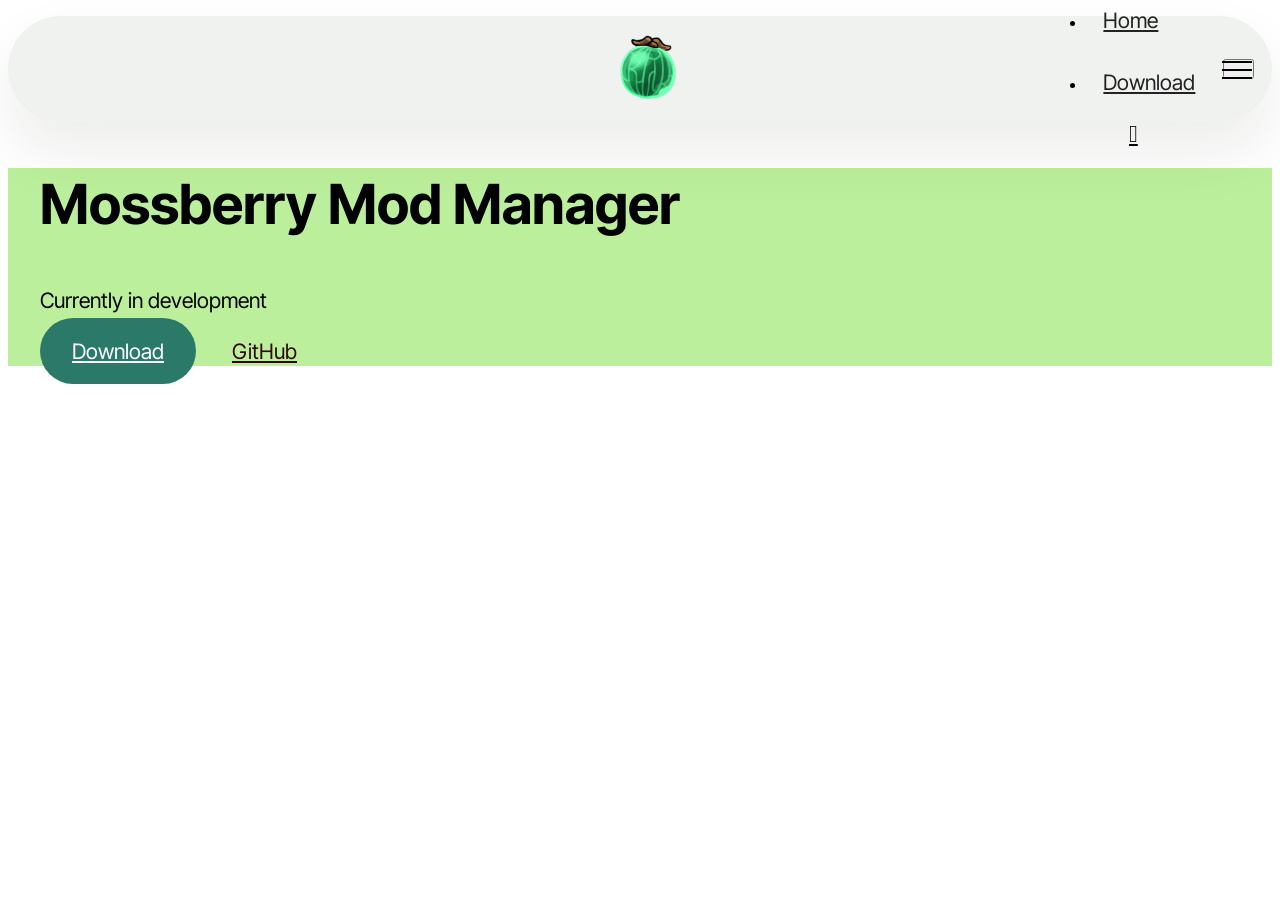
==== index.html @ d0e970c3 "Update index.html" ====
<!DOCTYPE html>
<html  >
<head>
  <meta charset="UTF-8">
  <meta http-equiv="X-UA-Compatible" content="IE=edge">
  <meta name="generator" content="Mossberry">
  <meta name="twitter:card" content="summary_large_image"/>
  <meta name="twitter:image:src" content="assets/images/index-meta.png">
  <meta property="og:image" content="assets/images/index-meta.png">
  <meta name="twitter:title" content="Mossberry Mod Manager">
  <meta name="viewport" content="width=device-width, initial-scale=1, minimum-scale=1">
  <link rel="shortcut icon" href="assets/images/mossberry-102x113.png" type="image/x-icon">
  <meta name="description" content="">
  
  
  <title>Mossberry Mod Manager</title>
  <link rel="stylesheet" href="assets/web/assets/icons/icons2.css">
  <link rel="stylesheet" href="assets/bootstrap/css/bootstrap.min.css">
  <link rel="stylesheet" href="assets/animatecss/animate.css">
  <link rel="stylesheet" href="assets/dropdown/css/style.css">
  <link rel="stylesheet" href="assets/theme/css/style.css">
  <link rel="preload" href="https://fonts.googleapis.com/css?family=Inter+Tight:100,200,300,400,500,600,700,800,900,100i,200i,300i,400i,500i,600i,700i,800i,900i&display=swap" as="style" onload="this.onload=null;this.rel='stylesheet'">
  <noscript><link rel="stylesheet" href="https://fonts.googleapis.com/css?family=Inter+Tight:100,200,300,400,500,600,700,800,900,100i,200i,300i,400i,500i,600i,700i,800i,900i&display=swap"></noscript>
  <link rel="preload" as="style" href="assets/mobirise/css/mbr-additional.css?v=nnzFgk"><link rel="stylesheet" href="assets/mobirise/css/mbr-additional.css?v=nnzFgk" type="text/css">

  
  
  
</head>
<body>
  
  <section data-bs-version="5.1" class="menu menu3 cid-vdRqNkqYDa" once="menu" id="menu03-1n">
	

	<nav class="navbar navbar-dropdown navbar-fixed-top navbar-expand-lg">
		<div class="container">
			<div class="navbar-brand">
				<span class="navbar-logo">
					
						<img src="assets/images/mossberry-102x113.png" alt="" style="height: 4.1rem;">
					
				</span>
				
			</div>
			<button class="navbar-toggler" type="button" data-toggle="collapse" data-bs-toggle="collapse" data-target="#navbarSupportedContent" data-bs-target="#navbarSupportedContent" aria-controls="navbarNavAltMarkup" aria-expanded="false" aria-label="Toggle navigation">
				<div class="hamburger">
					<span></span>
					<span></span>
					<span></span>
					<span></span>
				</div>
			</button>
			<div class="collapse navbar-collapse" id="navbarSupportedContent">
				<ul class="navbar-nav nav-dropdown nav-right" data-app-modern-menu="true"><li class="nav-item">
						<a class="nav-link link text-black text-primary display-4" href="index.html">Home</a>
					</li>
					<li class="nav-item">
						<a class="nav-link link text-black show text-primary display-4" href="download" aria-expanded="false">Download</a>
					</li></ul>
				<div class="icons-menu">
					<a class="iconfont-wrapper" href="https://github.com/umucron/" target="_blank">
						<span class="p-2 mbr-iconfont mobi-mbri-github mobi-mbri"></span>
					</a>
					
					
					
				</div>
				
			</div>
		</div>
	</nav>
</section>

<section data-bs-version="5.1" class="header5 cid-tJS6uM4N87 mbr-fullscreen" id="header05-1">
	

	
	
	
	<div class="align-center container-fluid">
		<div class="row justify-content-center">
			<div class="col-md-12 col-lg-9">
				<h1 class="mbr-section-title mbr-fonts-style mb-4 display-2"><strong>Mossberry Mod Manager</strong></h1>
				<p class="mbr-text mbr-fonts-style mb-4 display-7">Currently in development</p>
				<div class="mbr-section-btn mt-3"><a class="btn btn-primary display-7" href="download">Download</a>  <a class="btn btn-info-outline display-7" href="https://github.com/umucron/Mossberry">GitHub</a></div>
			</div>
		</div>
		<div class="row mt-5 justify-content-center">
			
		</div>
	</div>
  
  <input name="animation" type="hidden">
  </body>
</html>
---- assets/web/assets/icons/icons2.css ----
@font-face {
  font-family: 'Icons2';
  font-display: swap;
  src:  url('icons2.eot?f2bix4');
  src:  url('icons2.eot?f2bix4#iefix') format('embedded-opentype'),
    url('icons2.woff2?f2bix4') format('woff2'),
    url('icons2.woff?f2bix4') format('woff'),
    url('icons2.ttf?f2bix4') format('truetype'),
    url('icons2.svg?f2bix4#icons2') format('svg');
  font-weight: normal;
  font-style: normal;
}

[class^="mobi-"], [class*=" mobi-"] {
  /* use !important to prevent issues with browser extensions that change fonts */
  font-family: 'Icons2' !important;
  speak: none;
  font-style: normal;
  font-weight: normal;
  font-variant: normal;
  text-transform: none;
  line-height: 1;

  /* Better Font Rendering =========== */
  -webkit-font-smoothing: antialiased;
  -moz-osx-font-smoothing: grayscale;
}

.mobi-mbri-add-submenu:before {
  content: "\e900";
}
.mobi-mbri-alert:before {
  content: "\e901";
}
.mobi-mbri-align-center:before {
  content: "\e902";
}
.mobi-mbri-align-justify:before {
  content: "\e903";
}
.mobi-mbri-align-left:before {
  content: "\e904";
}
.mobi-mbri-align-right:before {
  content: "\e905";
}
.mobi-mbri-android:before {
  content: "\e906";
}
.mobi-mbri-apple:before {
  content: "\e907";
}
.mobi-mbri-arrow-down:before {
  content: "\e908";
}
.mobi-mbri-arrow-next:before {
  content: "\e909";
}
.mobi-mbri-arrow-prev:before {
  content: "\e90a";
}
.mobi-mbri-arrow-up:before {
  content: "\e90b";
}
.mobi-mbri-bold:before {
  content: "\e90c";
}
.mobi-mbri-bookmark:before {
  content: "\e90d";
}
.mobi-mbri-bootstrap:before {
  content: "\e90e";
}
.mobi-mbri-briefcase:before {
  content: "\e90f";
}
.mobi-mbri-browse:before {
  content: "\e910";
}
.mobi-mbri-bulleted-list:before {
  content: "\e911";
}
.mobi-mbri-calendar:before {
  content: "\e912";
}
.mobi-mbri-camera:before {
  content: "\e913";
}
.mobi-mbri-cart-add:before {
  content: "\e914";
}
.mobi-mbri-cart-full:before {
  content: "\e915";
}
.mobi-mbri-cash:before {
  content: "\e916";
}
.mobi-mbri-change-style:before {
  content: "\e917";
}
.mobi-mbri-chat:before {
  content: "\e918";
}
.mobi-mbri-clock:before {
  content: "\e919";
}
.mobi-mbri-close:before {
  content: "\e91a";
}
.mobi-mbri-cloud:before {
  content: "\e91b";
}
.mobi-mbri-code:before {
  content: "\e91c";
}
.mobi-mbri-contact-form:before {
  content: "\e91d";
}
.mobi-mbri-credit-card:before {
  content: "\e91e";
}
.mobi-mbri-cursor-click:before {
  content: "\e91f";
}
.mobi-mbri-cust-feedback:before {
  content: "\e920";
}
.mobi-mbri-database:before {
  content: "\e921";
}
.mobi-mbri-delivery:before {
  content: "\e922";
}
.mobi-mbri-desktop:before {
  content: "\e923";
}
.mobi-mbri-devices:before {
  content: "\e924";
}
.mobi-mbri-down:before {
  content: "\e925";
}
.mobi-mbri-download-2:before {
  content: "\e926";
}
.mobi-mbri-download:before {
  content: "\e927";
}
.mobi-mbri-drag-n-drop-2:before {
  content: "\e928";
}
.mobi-mbri-drag-n-drop:before {
  content: "\e929";
}
.mobi-mbri-edit-2:before {
  content: "\e92a";
}
.mobi-mbri-edit:before {
  content: "\e92b";
}
.mobi-mbri-error:before {
  content: "\e92c";
}
.mobi-mbri-extension:before {
  content: "\e92d";
}
.mobi-mbri-features:before {
  content: "\e92e";
}
.mobi-mbri-file:before {
  content: "\e92f";
}
.mobi-mbri-flag:before {
  content: "\e930";
}
.mobi-mbri-folder:before {
  content: "\e931";
}
.mobi-mbri-gift:before {
  content: "\e932";
}
.mobi-mbri-github:before {
  content: "\e933";
}
.mobi-mbri-globe-2:before {
  content: "\e934";
}
.mobi-mbri-globe:before {
  content: "\e935";
}
.mobi-mbri-growing-chart:before {
  content: "\e936";
}
.mobi-mbri-hearth:before {
  content: "\e937";
}
.mobi-mbri-help:before {
  content: "\e938";
}
.mobi-mbri-home:before {
  content: "\e939";
}
.mobi-mbri-hot-cup:before {
  content: "\e93a";
}
.mobi-mbri-idea:before {
  content: "\e93b";
}
.mobi-mbri-image-gallery:before {
  content: "\e93c";
}
.mobi-mbri-image-slider:before {
  content: "\e93d";
}
.mobi-mbri-info:before {
  content: "\e93e";
}
.mobi-mbri-italic:before {
  content: "\e93f";
}
.mobi-mbri-key:before {
  content: "\e940";
}
.mobi-mbri-laptop:before {
  content: "\e941";
}
.mobi-mbri-layers:before {
  content: "\e942";
}
.mobi-mbri-left-right:before {
  content: "\e943";
}
.mobi-mbri-left:before {
  content: "\e944";
}
.mobi-mbri-letter:before {
  content: "\e945";
}
.mobi-mbri-like:before {
  content: "\e946";
}
.mobi-mbri-link:before {
  content: "\e947";
}
.mobi-mbri-lock:before {
  content: "\e948";
}
.mobi-mbri-login:before {
  content: "\e949";
}
.mobi-mbri-logout:before {
  content: "\e94a";
}
.mobi-mbri-magic-stick:before {
  content: "\e94b";
}
.mobi-mbri-map-pin:before {
  content: "\e94c";
}
.mobi-mbri-menu:before {
  content: "\e94d";
}
.mobi-mbri-mobile-2:before {
  content: "\e94e";
}
.mobi-mbri-mobile-horizontal:before {
  content: "\e94f";
}
.mobi-mbri-mobile:before {
  content: "\e950";
}
.mobi-mbri-mobirise:before {
  content: "\e951";
}
.mobi-mbri-more-horizontal:before {
  content: "\e952";
}
.mobi-mbri-more-vertical:before {
  content: "\e953";
}
.mobi-mbri-music:before {
  content: "\e954";
}
.mobi-mbri-new-file:before {
  content: "\e955";
}
.mobi-mbri-numbered-list:before {
  content: "\e956";
}
.mobi-mbri-opened-folder:before {
  content: "\e957";
}
.mobi-mbri-pages:before {
  content: "\e958";
}
.mobi-mbri-paper-plane:before {
  content: "\e959";
}
.mobi-mbri-paperclip:before {
  content: "\e95a";
}
.mobi-mbri-phone:before {
  content: "\e95b";
}
.mobi-mbri-photo:before {
  content: "\e95c";
}
.mobi-mbri-photos:before {
  content: "\e95d";
}
.mobi-mbri-pin:before {
  content: "\e95e";
}
.mobi-mbri-play:before {
  content: "\e95f";
}
.mobi-mbri-plus:before {
  content: "\e960";
}
.mobi-mbri-preview:before {
  content: "\e961";
}
.mobi-mbri-print:before {
  content: "\e962";
}
.mobi-mbri-protect:before {
  content: "\e963";
}
.mobi-mbri-question:before {
  content: "\e964";
}
.mobi-mbri-quote-left:before {
  content: "\e965";
}
.mobi-mbri-quote-right:before {
  content: "\e966";
}
.mobi-mbri-redo:before {
  content: "\e967";
}
.mobi-mbri-refresh:before {
  content: "\e968";
}
.mobi-mbri-responsive-2:before {
  content: "\e969";
}
.mobi-mbri-responsive:before {
  content: "\e96a";
}
.mobi-mbri-right:before {
  content: "\e96b";
}
.mobi-mbri-rocket:before {
  content: "\e96c";
}
.mobi-mbri-sad-face:before {
  content: "\e96d";
}
.mobi-mbri-sale:before {
  content: "\e96e";
}
.mobi-mbri-save:before {
  content: "\e96f";
}
.mobi-mbri-search:before {
  content: "\e970";
}
.mobi-mbri-setting-2:before {
  content: "\e971";
}
.mobi-mbri-setting-3:before {
  content: "\e972";
}
.mobi-mbri-setting:before {
  content: "\e973";
}
.mobi-mbri-share:before {
  content: "\e974";
}
.mobi-mbri-shopping-bag:before {
  content: "\e975";
}
.mobi-mbri-shopping-basket:before {
  content: "\e976";
}
.mobi-mbri-shopping-cart:before {
  content: "\e977";
}
.mobi-mbri-sites:before {
  content: "\e978";
}
.mobi-mbri-smile-face:before {
  content: "\e979";
}
.mobi-mbri-speed:before {
  content: "\e97a";
}
.mobi-mbri-star:before {
  content: "\e97b";
}
.mobi-mbri-success:before {
  content: "\e97c";
}
.mobi-mbri-sun:before {
  content: "\e97d";
}
.mobi-mbri-sun2:before {
  content: "\e97e";
}
.mobi-mbri-tablet-vertical:before {
  content: "\e97f";
}
.mobi-mbri-tablet:before {
  content: "\e980";
}
.mobi-mbri-target:before {
  content: "\e981";
}
.mobi-mbri-timer:before {
  content: "\e982";
}
.mobi-mbri-to-ftp:before {
  content: "\e983";
}
.mobi-mbri-to-local-drive:before {
  content: "\e984";
}
.mobi-mbri-touch-swipe:before {
  content: "\e985";
}
.mobi-mbri-touch:before {
  content: "\e986";
}
.mobi-mbri-trash:before {
  content: "\e987";
}
.mobi-mbri-underline:before {
  content: "\e988";
}
.mobi-mbri-undo:before {
  content: "\e989";
}
.mobi-mbri-unlink:before {
  content: "\e98a";
}
.mobi-mbri-unlock:before {
  content: "\e98b";
}
.mobi-mbri-up-down:before {
  content: "\e98c";
}
.mobi-mbri-up:before {
  content: "\e98d";
}
.mobi-mbri-update:before {
  content: "\e98e";
}
.mobi-mbri-upload-2:before {
  content: "\e98f";
}
.mobi-mbri-upload:before {
  content: "\e990";
}
.mobi-mbri-user-2:before {
  content: "\e991";
}
.mobi-mbri-user:before {
  content: "\e992";
}
.mobi-mbri-users:before {
  content: "\e993";
}
.mobi-mbri-video-play:before {
  content: "\e994";
}
.mobi-mbri-video:before {
  content: "\e995";
}
.mobi-mbri-watch:before {
  content: "\e996";
}
.mobi-mbri-website-theme-2:before {
  content: "\e997";
}
.mobi-mbri-website-theme:before {
  content: "\e998";
}
.mobi-mbri-wifi:before {
  content: "\e999";
}
.mobi-mbri-windows:before {
  content: "\e99a";
}
.mobi-mbri-zoom-in:before {
  content: "\e99b";
}
.mobi-mbri-zoom-out:before {
  content: "\e99c";
}
---- assets/mobirise/css/mbr-additional.css ----
.btn {
  border-width: 2px;
}
img,
.card-wrap,
.card-wrapper,
.video-wrapper,
.mbr-figure iframe,
.google-map iframe,
.slide-content,
.plan,
.card,
.item-wrapper,
.item-wrapper .mbr-overlay {
  border-radius: 2rem !important;
}
.video-wrapper {
  overflow: hidden;
}
body {
  font-family: Inter Tight;
}
.display-1 {
  font-family: 'Inter Tight', sans-serif;
  font-size: 5rem;
  line-height: 1;
}
.display-1 > .mbr-iconfont {
  font-size: 6.25rem;
}
.display-2 {
  font-family: 'Inter Tight', sans-serif;
  font-size: 4rem;
  line-height: 1;
}
.display-2 > .mbr-iconfont {
  font-size: 5rem;
}
.display-4 {
  font-family: 'Inter Tight', sans-serif;
  font-size: 1.4rem;
  line-height: 1.5;
}
.display-4 > .mbr-iconfont {
  font-size: 1.75rem;
}
.display-5 {
  font-family: 'Inter Tight', sans-serif;
  font-size: 2rem;
  line-height: 1.5;
}
.display-5 > .mbr-iconfont {
  font-size: 2.5rem;
}
.display-7 {
  font-family: 'Inter Tight', sans-serif;
  font-size: 1.4rem;
  line-height: 1.3;
}
.display-7 > .mbr-iconfont {
  font-size: 1.75rem;
}
/* ---- Fluid typography for mobile devices ---- */
/* 1.4 - font scale ratio ( bootstrap == 1.42857 ) */
/* 100vw - current viewport width */
/* (48 - 20)  48 == 48rem == 768px, 20 == 20rem == 320px(minimal supported viewport) */
/* 0.65 - min scale variable, may vary */
@media (max-width: 992px) {
  .display-1 {
    font-size: 4rem;
  }
}
@media (max-width: 768px) {
  .display-1 {
    font-size: 3.5rem;
    font-size: calc( 2.4rem + (5 - 2.4) * ((100vw - 20rem) / (48 - 20)));
    line-height: calc( 1.1 * (2.4rem + (5 - 2.4) * ((100vw - 20rem) / (48 - 20))));
  }
  .display-2 {
    font-size: 3.2rem;
    font-size: calc( 2.05rem + (4 - 2.05) * ((100vw - 20rem) / (48 - 20)));
    line-height: calc( 1.3 * (2.05rem + (4 - 2.05) * ((100vw - 20rem) / (48 - 20))));
  }
  .display-4 {
    font-size: 1.12rem;
    font-size: calc( 1.14rem + (1.4 - 1.14) * ((100vw - 20rem) / (48 - 20)));
    line-height: calc( 1.4 * (1.14rem + (1.4 - 1.14) * ((100vw - 20rem) / (48 - 20))));
  }
  .display-5 {
    font-size: 1.6rem;
    font-size: calc( 1.35rem + (2 - 1.35) * ((100vw - 20rem) / (48 - 20)));
    line-height: calc( 1.4 * (1.35rem + (2 - 1.35) * ((100vw - 20rem) / (48 - 20))));
  }
  .display-7 {
    font-size: 1.12rem;
    font-size: calc( 1.14rem + (1.4 - 1.14) * ((100vw - 20rem) / (48 - 20)));
    line-height: calc( 1.4 * (1.14rem + (1.4 - 1.14) * ((100vw - 20rem) / (48 - 20))));
  }
}
@media (min-width: 992px) and (max-width: 1400px) {
  .display-1 {
    font-size: 3.5rem;
    font-size: calc( 2.4rem + (5 - 2.4) * ((100vw - 62rem) / (87 - 62)));
    line-height: calc( 1.1 * (2.4rem + (5 - 2.4) * ((100vw - 62rem) / (87 - 62))));
  }
  .display-2 {
    font-size: 3.2rem;
    font-size: calc( 2.05rem + (4 - 2.05) * ((100vw - 62rem) / (87 - 62)));
    line-height: calc( 1.3 * (2.05rem + (4 - 2.05) * ((100vw - 62rem) / (87 - 62))));
  }
  .display-4 {
    font-size: 1.12rem;
    font-size: calc( 1.14rem + (1.4 - 1.14) * ((100vw - 62rem) / (87 - 62)));
    line-height: calc( 1.4 * (1.14rem + (1.4 - 1.14) * ((100vw - 62rem) / (87 - 62))));
  }
  .display-5 {
    font-size: 1.6rem;
    font-size: calc( 1.35rem + (2 - 1.35) * ((100vw - 62rem) / (87 - 62)));
    line-height: calc( 1.4 * (1.35rem + (2 - 1.35) * ((100vw - 62rem) / (87 - 62))));
  }
  .display-7 {
    font-size: 1.12rem;
    font-size: calc( 1.14rem + (1.4 - 1.14) * ((100vw - 62rem) / (87 - 62)));
    line-height: calc( 1.4 * (1.14rem + (1.4 - 1.14) * ((100vw - 62rem) / (87 - 62))));
  }
}
/* Buttons */
.btn {
  padding: 1.25rem 2rem;
  border-radius: 4px;
}
@media (max-width: 767px) {
  .btn {
    padding: 0.75rem 1.5rem;
  }
}
.btn-sm {
  padding: 0.6rem 1.2rem;
  border-radius: 4px;
}
.btn-md {
  padding: 0.6rem 1.2rem;
  border-radius: 4px;
}
.btn-lg {
  padding: 1.25rem 2rem;
  border-radius: 4px;
}
.bg-primary {
  background-color: #2b7a69 !important;
}
.bg-success {
  background-color: #3a341c !important;
}
.bg-info {
  background-color: #320707 !important;
}
.bg-warning {
  background-color: #a0e2e1 !important;
}
.bg-danger {
  background-color: #ffffff !important;
}
.btn-primary,
.btn-primary:active {
  background-color: #2b7a69 !important;
  border-color: #2b7a69 !important;
  color: #ffffff !important;
  box-shadow: none;
}
.btn-primary:hover,
.btn-primary:focus,
.btn-primary.focus,
.btn-primary.active {
  color: inherit;
  background-color: #38a089 !important;
  border-color: #38a089 !important;
  box-shadow: none;
}
.btn-primary.disabled,
.btn-primary:disabled {
  color: #ffffff !important;
  background-color: #38a089 !important;
  border-color: #38a089 !important;
}
.btn-secondary,
.btn-secondary:active {
  background-color: #ffd7ef !important;
  border-color: #ffd7ef !important;
  color: #d70081 !important;
  box-shadow: none;
}
.btn-secondary:hover,
.btn-secondary:focus,
.btn-secondary.focus,
.btn-secondary.active {
  color: inherit;
  background-color: #ffffff !important;
  border-color: #ffffff !important;
  box-shadow: none;
}
.btn-secondary.disabled,
.btn-secondary:disabled {
  color: #d70081 !important;
  background-color: #ffffff !important;
  border-color: #ffffff !important;
}
.btn-info,
.btn-info:active {
  background-color: #320707 !important;
  border-color: #320707 !important;
  color: #ffffff !important;
  box-shadow: none;
}
.btn-info:hover,
.btn-info:focus,
.btn-info.focus,
.btn-info.active {
  color: inherit;
  background-color: #5f0d0d !important;
  border-color: #5f0d0d !important;
  box-shadow: none;
}
.btn-info.disabled,
.btn-info:disabled {
  color: #ffffff !important;
  background-color: #5f0d0d !important;
  border-color: #5f0d0d !important;
}
.btn-success,
.btn-success:active {
  background-color: #3a341c !important;
  border-color: #3a341c !important;
  color: #ffffff !important;
  box-shadow: none;
}
.btn-success:hover,
.btn-success:focus,
.btn-success.focus,
.btn-success.active {
  color: inherit;
  background-color: #5c532d !important;
  border-color: #5c532d !important;
  box-shadow: none;
}
.btn-success.disabled,
.btn-success:disabled {
  color: #ffffff !important;
  background-color: #5c532d !important;
  border-color: #5c532d !important;
}
.btn-warning,
.btn-warning:active {
  background-color: #a0e2e1 !important;
  border-color: #a0e2e1 !important;
  color: #1f6463 !important;
  box-shadow: none;
}
.btn-warning:hover,
.btn-warning:focus,
.btn-warning.focus,
.btn-warning.active {
  color: inherit;
  background-color: #c7eeed !important;
  border-color: #c7eeed !important;
  box-shadow: none;
}
.btn-warning.disabled,
.btn-warning:disabled {
  color: #1f6463 !important;
  background-color: #c7eeed !important;
  border-color: #c7eeed !important;
}
.btn-danger,
.btn-danger:active {
  background-color: #ffffff !important;
  border-color: #ffffff !important;
  color: #808080 !important;
  box-shadow: none;
}
.btn-danger:hover,
.btn-danger:focus,
.btn-danger.focus,
.btn-danger.active {
  color: inherit;
  background-color: #ffffff !important;
  border-color: #ffffff !important;
  box-shadow: none;
}
.btn-danger.disabled,
.btn-danger:disabled {
  color: #808080 !important;
  background-color: #ffffff !important;
  border-color: #ffffff !important;
}
.btn-white,
.btn-white:active {
  background-color: #eff0ec !important;
  border-color: #eff0ec !important;
  color: #757b62 !important;
  box-shadow: none;
}
.btn-white:hover,
.btn-white:focus,
.btn-white.focus,
.btn-white.active {
  color: inherit;
  background-color: #ffffff !important;
  border-color: #ffffff !important;
  box-shadow: none;
}
.btn-white.disabled,
.btn-white:disabled {
  color: #757b62 !important;
  background-color: #ffffff !important;
  border-color: #ffffff !important;
}
.btn-black,
.btn-black:active {
  background-color: #232323 !important;
  border-color: #232323 !important;
  color: #ffffff !important;
  box-shadow: none;
}
.btn-black:hover,
.btn-black:focus,
.btn-black.focus,
.btn-black.active {
  color: inherit;
  background-color: #3d3d3d !important;
  border-color: #3d3d3d !important;
  box-shadow: none;
}
.btn-black.disabled,
.btn-black:disabled {
  color: #ffffff !important;
  background-color: #3d3d3d !important;
  border-color: #3d3d3d !important;
}
.btn-primary-outline,
.btn-primary-outline:active {
  background-color: transparent !important;
  border-color: #2b7a69;
  color: #2b7a69;
}
.btn-primary-outline:hover,
.btn-primary-outline:focus,
.btn-primary-outline.focus,
.btn-primary-outline.active {
  color: #143a32 !important;
  background-color: transparent !important;
  border-color: #143a32 !important;
  box-shadow: none !important;
}
.btn-primary-outline.disabled,
.btn-primary-outline:disabled {
  color: #ffffff !important;
  background-color: #2b7a69 !important;
  border-color: #2b7a69 !important;
}
.btn-secondary-outline,
.btn-secondary-outline:active {
  background-color: transparent !important;
  border-color: #ffd7ef;
  color: #ffd7ef;
}
.btn-secondary-outline:hover,
.btn-secondary-outline:focus,
.btn-secondary-outline.focus,
.btn-secondary-outline.active {
  color: #ff80cc !important;
  background-color: transparent !important;
  border-color: #ff80cc !important;
  box-shadow: none !important;
}
.btn-secondary-outline.disabled,
.btn-secondary-outline:disabled {
  color: #d70081 !important;
  background-color: #ffd7ef !important;
  border-color: #ffd7ef !important;
}
.btn-info-outline,
.btn-info-outline:active {
  background-color: transparent !important;
  border-color: #320707;
  color: #320707;
}
.btn-info-outline:hover,
.btn-info-outline:focus,
.btn-info-outline.focus,
.btn-info-outline.active {
  color: #000000 !important;
  background-color: transparent !important;
  border-color: #000000 !important;
  box-shadow: none !important;
}
.btn-info-outline.disabled,
.btn-info-outline:disabled {
  color: #ffffff !important;
  background-color: #320707 !important;
  border-color: #320707 !important;
}
.btn-success-outline,
.btn-success-outline:active {
  background-color: transparent !important;
  border-color: #3a341c;
  color: #3a341c;
}
.btn-success-outline:hover,
.btn-success-outline:focus,
.btn-success-outline.focus,
.btn-success-outline.active {
  color: #000000 !important;
  background-color: transparent !important;
  border-color: #000000 !important;
  box-shadow: none !important;
}
.btn-success-outline.disabled,
.btn-success-outline:disabled {
  color: #ffffff !important;
  background-color: #3a341c !important;
  border-color: #3a341c !important;
}
.btn-warning-outline,
.btn-warning-outline:active {
  background-color: transparent !important;
  border-color: #a0e2e1;
  color: #a0e2e1;
}
.btn-warning-outline:hover,
.btn-warning-outline:focus,
.btn-warning-outline.focus,
.btn-warning-outline.active {
  color: #5ececc !important;
  background-color: transparent !important;
  border-color: #5ececc !important;
  box-shadow: none !important;
}
.btn-warning-outline.disabled,
.btn-warning-outline:disabled {
  color: #1f6463 !important;
  background-color: #a0e2e1 !important;
  border-color: #a0e2e1 !important;
}
.btn-danger-outline,
.btn-danger-outline:active {
  background-color: transparent !important;
  border-color: #ffffff;
  color: #ffffff;
}
.btn-danger-outline:hover,
.btn-danger-outline:focus,
.btn-danger-outline.focus,
.btn-danger-outline.active {
  color: #d4d4d4 !important;
  background-color: transparent !important;
  border-color: #d4d4d4 !important;
  box-shadow: none !important;
}
.btn-danger-outline.disabled,
.btn-danger-outline:disabled {
  color: #808080 !important;
  background-color: #ffffff !important;
  border-color: #ffffff !important;
}
.btn-black-outline,
.btn-black-outline:active {
  background-color: transparent !important;
  border-color: #232323;
  color: #232323;
}
.btn-black-outline:hover,
.btn-black-outline:focus,
.btn-black-outline.focus,
.btn-black-outline.active {
  color: #000000 !important;
  background-color: transparent !important;
  border-color: #000000 !important;
  box-shadow: none !important;
}
.btn-black-outline.disabled,
.btn-black-outline:disabled {
  color: #ffffff !important;
  background-color: #232323 !important;
  border-color: #232323 !important;
}
.btn-white-outline,
.btn-white-outline:active {
  background-color: transparent !important;
  border-color: #fafafa;
  color: #fafafa;
}
.btn-white-outline:hover,
.btn-white-outline:focus,
.btn-white-outline.focus,
.btn-white-outline.active {
  color: #cfcfcf !important;
  background-color: transparent !important;
  border-color: #cfcfcf !important;
  box-shadow: none !important;
}
.btn-white-outline.disabled,
.btn-white-outline:disabled {
  color: #7a7a7a !important;
  background-color: #fafafa !important;
  border-color: #fafafa !important;
}
.text-primary {
  color: #2b7a69 !important;
}
.text-secondary {
  color: #ffd7ef !important;
}
.text-success {
  color: #3a341c !important;
}
.text-info {
  color: #320707 !important;
}
.text-warning {
  color: #a0e2e1 !important;
}
.text-danger {
  color: #ffffff !important;
}
.text-white {
  color: #fafafa !important;
}
.text-black {
  color: #232323 !important;
}
a.text-primary:hover,
a.text-primary:focus,
a.text-primary.active {
  color: #102f28 !important;
}
a.text-secondary:hover,
a.text-secondary:focus,
a.text-secondary.active {
  color: #ff71c6 !important;
}
a.text-success:hover,
a.text-success:focus,
a.text-success.active {
  color: #000000 !important;
}
a.text-info:hover,
a.text-info:focus,
a.text-info.active {
  color: #000000 !important;
}
a.text-warning:hover,
a.text-warning:focus,
a.text-warning.active {
  color: #52cac8 !important;
}
a.text-danger:hover,
a.text-danger:focus,
a.text-danger.active {
  color: #cccccc !important;
}
a.text-white:hover,
a.text-white:focus,
a.text-white.active {
  color: #c7c7c7 !important;
}
a.text-black:hover,
a.text-black:focus,
a.text-black.active {
  color: #000000 !important;
}
a[class*="text-"]:not(.nav-link):not(.dropdown-item):not([role]):not(.navbar-caption) {
  transition: 0.2s;
  position: relative;
  background-image: linear-gradient(currentColor 50%, currentColor 50%);
  background-size: 10000px 2px;
  background-repeat: no-repeat;
  background-position: 0 1.2em;
}
.nav-tabs .nav-link.active {
  color: #2b7a69;
}
.nav-tabs .nav-link:not(.active) {
  color: #232323;
}
.alert-success {
  background-color: #70c770;
}
.alert-info {
  background-color: #320707;
}
.alert-warning {
  background-color: #a0e2e1;
}
.alert-danger {
  background-color: #ffffff;
}
.mbr-section-btn .btn:not(.btn-form) {
  border-radius: 100px;
}
.mbr-gallery-filter li a {
  border-radius: 100px !important;
}
.mbr-gallery-filter li.active .btn {
  background-color: #2b7a69;
  border-color: #2b7a69;
  color: #ffffff;
}
.mbr-gallery-filter li.active .btn:focus {
  box-shadow: none;
}
.nav-tabs .nav-link {
  border-radius: 100px !important;
}
a,
a:hover {
  color: #2b7a69;
}
.mbr-plan-header.bg-primary .mbr-plan-subtitle,
.mbr-plan-header.bg-primary .mbr-plan-price-desc {
  color: #5ec6b0;
}
.mbr-plan-header.bg-success .mbr-plan-subtitle,
.mbr-plan-header.bg-success .mbr-plan-price-desc {
  color: #c0b27c;
}
.mbr-plan-header.bg-info .mbr-plan-subtitle,
.mbr-plan-header.bg-info .mbr-plan-price-desc {
  color: #f3abab;
}
.mbr-plan-header.bg-warning .mbr-plan-subtitle,
.mbr-plan-header.bg-warning .mbr-plan-price-desc {
  color: #ffffff;
}
.mbr-plan-header.bg-danger .mbr-plan-subtitle,
.mbr-plan-header.bg-danger .mbr-plan-price-desc {
  color: #ffffff;
}
/* Scroll to top button*/
.scrollToTop_wraper {
  display: none;
}
.form-control {
  font-family: 'Inter Tight', sans-serif;
  font-size: 1.4rem;
  line-height: 1.3;
  font-weight: 400;
  border-radius: 40px !important;
}
.form-control > .mbr-iconfont {
  font-size: 1.75rem;
}
.form-control:hover,
.form-control:focus {
  box-shadow: rgba(0, 0, 0, 0.07) 0px 1px 1px 0px, rgba(0, 0, 0, 0.07) 0px 1px 3px 0px, rgba(0, 0, 0, 0.03) 0px 0px 0px 1px;
  border-color: #2b7a69 !important;
}
.form-control:-webkit-input-placeholder {
  font-family: 'Inter Tight', sans-serif;
  font-size: 1.4rem;
  line-height: 1.3;
  font-weight: 400;
}
.form-control:-webkit-input-placeholder > .mbr-iconfont {
  font-size: 1.75rem;
}
blockquote {
  border-color: #2b7a69;
}
/* Forms */
.mbr-form .input-group-btn .btn {
  border-radius: 100px !important;
}
.mbr-form .input-group-btn .btn:hover {
  box-shadow: 0 10px 40px 0 rgba(0, 0, 0, 0.2);
}
.mbr-form .input-group-btn button[type="submit"] {
  border-radius: 100px !important;
  padding: 1rem 3rem;
}
.mbr-form .input-group-btn button[type="submit"]:hover {
  box-shadow: 0 10px 40px 0 rgba(0, 0, 0, 0.2);
}
.jq-selectbox li:hover,
.jq-selectbox li.selected {
  background-color: #2b7a69;
  color: #ffffff;
}
.jq-number__spin {
  transition: 0.25s ease;
}
.jq-number__spin:hover {
  border-color: #2b7a69;
}
.jq-selectbox .jq-selectbox__trigger-arrow,
.jq-number__spin.minus:after,
.jq-number__spin.plus:after {
  transition: 0.4s;
  border-top-color: #232323;
  border-bottom-color: #232323;
}
.jq-selectbox:hover .jq-selectbox__trigger-arrow,
.jq-number__spin.minus:hover:after,
.jq-number__spin.plus:hover:after {
  border-top-color: #2b7a69;
  border-bottom-color: #2b7a69;
}
.xdsoft_datetimepicker .xdsoft_calendar td.xdsoft_default,
.xdsoft_datetimepicker .xdsoft_calendar td.xdsoft_current,
.xdsoft_datetimepicker .xdsoft_timepicker .xdsoft_time_box > div > div.xdsoft_current {
  color: #ffffff !important;
  background-color: #2b7a69 !important;
  box-shadow: none !important;
}
.xdsoft_datetimepicker .xdsoft_calendar td:hover,
.xdsoft_datetimepicker .xdsoft_timepicker .xdsoft_time_box > div > div:hover {
  color: #000000 !important;
  background: #ffd7ef !important;
  box-shadow: none !important;
}
.lazy-bg {
  background-image: none !important;
}
.lazy-placeholder:not(section),
.lazy-none {
  display: block;
  position: relative;
  padding-bottom: 56.25%;
  width: 100%;
  height: auto;
}
iframe.lazy-placeholder,
.lazy-placeholder:after {
  content: '';
  position: absolute;
  width: 200px;
  height: 200px;
  background: transparent no-repeat center;
  background-size: contain;
  top: 50%;
  left: 50%;
  transform: translateX(-50%) translateY(-50%);
  background-image: url("data:image/svg+xml;charset=UTF-8,%3csvg width='32' height='32' viewBox='0 0 64 64' xmlns='http://www.w3.org/2000/svg' stroke='%232b7a69' %3e%3cg fill='none' fill-rule='evenodd'%3e%3cg transform='translate(16 16)' stroke-width='2'%3e%3ccircle stroke-opacity='.5' cx='16' cy='16' r='16'/%3e%3cpath d='M32 16c0-9.94-8.06-16-16-16'%3e%3canimateTransform attributeName='transform' type='rotate' from='0 16 16' to='360 16 16' dur='1s' repeatCount='indefinite'/%3e%3c/path%3e%3c/g%3e%3c/g%3e%3c/svg%3e");
}
section.lazy-placeholder:after {
  opacity: 0.5;
}
body {
  overflow-x: hidden;
}
a {
  transition: color 0.6s;
}
@media (max-width: 1400px) {
  .container {
    max-width: 100%;
  }
}
@media (max-width: 1400px) and (min-width: 768px) {
  .container {
    padding-left: 32px;
    padding-right: 32px;
  }
}
@media (max-width: 1400px) and (min-width: 768px) {
  .container-fluid {
    padding-left: 32px;
    padding-right: 32px;
  }
}
@media (max-width: 767px) {
  .container-fluid {
    padding-left: 16px;
    padding-right: 16px;
  }
}
*:focus-visible {
  outline: red solid 2px !important;
  outline-offset: 2px !important;
  transition: outline 0.2s ease-in-out;
}
.cid-vdRqNkqYDa {
  z-index: 1000;
  width: 100%;
}
.cid-vdRqNkqYDa .dropdown-item:before {
  font-family: Moririse2 !important;
  content: "\e966";
  display: inline-block;
  width: 0;
  position: absolute;
  left: 1rem;
  top: 0.5rem;
  margin-right: 0.5rem;
  line-height: 1;
  font-size: inherit;
  vertical-align: middle;
  text-align: center;
  overflow: hidden;
  transform: scale(0, 1);
  transition: all 0.25s ease-in-out;
}
@media (max-width: 767px) {
  .cid-vdRqNkqYDa .navbar-toggler {
    transform: scale(0.8);
  }
}
.cid-vdRqNkqYDa .navbar-nav {
  margin: auto;
  margin-left: 0;
}
@media (min-width: 992px) {
  .cid-vdRqNkqYDa .navbar-nav {
    max-width: 45%;
  }
}
.cid-vdRqNkqYDa .navbar-nav .nav-item {
  padding: 0 !important;
  transition: .3s all !important;
}
.cid-vdRqNkqYDa .navbar-nav .nav-item .nav-link {
  padding: 16px !important;
  margin: 0 !important;
  border-radius: 1rem !important;
  transition: .3s all !important;
}
.cid-vdRqNkqYDa .navbar-nav .nav-item .nav-link:hover {
  background-color: rgba(27, 31, 10, 0.06);
}
.cid-vdRqNkqYDa .navbar-nav .open .nav-link::after {
  transform: rotate(180deg);
}
@media (min-width: 992px) {
  .cid-vdRqNkqYDa .navbar-nav .open .nav-link::before {
    content: "";
    width: 100%;
    height: 20px;
    top: 100%;
    background: transparent;
    position: absolute;
  }
}
.cid-vdRqNkqYDa .navbar-nav .dropdown-item {
  padding: 12px !important;
  border-radius: 0.5rem !important;
  margin: 0 8px !important;
  transition: .3s all !important;
}
.cid-vdRqNkqYDa .navbar-nav .dropdown-item:hover {
  background-color: rgba(27, 31, 10, 0.06);
}
@media (min-width: 992px) {
  .cid-vdRqNkqYDa .navbar-nav {
    padding-left: 1.5rem;
  }
}
.cid-vdRqNkqYDa .navbar-logo {
  padding-left: 1rem;
  margin: 0 !important;
}
@media (min-width: 992px) {
  .cid-vdRqNkqYDa .navbar-logo {
    position: absolute;
    left: 50%;
    top: 50%;
    transform: translate(-50%, -50%);
  }
}
@media (max-width: 767px) {
  .cid-vdRqNkqYDa .navbar-logo {
    padding-left: 1rem;
  }
}
.cid-vdRqNkqYDa .navbar-brand {
  flex-shrink: 0;
  align-items: center;
  margin-right: 0;
  padding: 10px 0;
  transition: all 0.3s;
  word-break: break-word;
  z-index: 1;
}
.cid-vdRqNkqYDa .navbar-brand img {
  max-width: 100%;
  max-height: 100%;
  border-radius: 0px !important;
}
.cid-vdRqNkqYDa .navbar-brand .navbar-caption {
  line-height: inherit !important;
}
.cid-vdRqNkqYDa .navbar-brand .navbar-logo a {
  outline: none;
}
.cid-vdRqNkqYDa .nav-link {
  width: fit-content;
  position: relative;
}
.cid-vdRqNkqYDa .navbar-caption {
  padding-left: 2rem;
  padding-right: .5rem;
}
@media (max-width: 767px) {
  .cid-vdRqNkqYDa .navbar-caption {
    padding-left: 1rem;
  }
}
@media (max-width: 767px) {
  .cid-vdRqNkqYDa .nav-dropdown {
    padding-bottom: 0.5rem;
  }
}
.cid-vdRqNkqYDa .nav-dropdown .link.dropdown-toggle::after {
  margin-left: 0.5rem;
  margin-top: 0.2rem;
  transition: .3s all;
}
.cid-vdRqNkqYDa .container {
  display: flex;
  height: 90px;
  position: relative;
  padding: 0.5rem 0.6rem;
  flex-wrap: nowrap;
  background: rgba(237, 239, 235, 0.8) !important;
  left: 0;
  right: 0;
  -webkit-box-pack: justify;
  -ms-flex-pack: justify;
  justify-content: flex-end;
  -webkit-box-align: center;
  -webkit-align-items: center;
  -ms-flex-align: center;
  align-items: center;
  border-radius: 100vw;
  margin-top: 1rem;
  background-color: #edefeb;
  box-shadow: 0 30px 60px 0 rgba(27, 31, 10, 0.08);
}
@media (max-width: 992px) {
  .cid-vdRqNkqYDa .container {
    padding-right: 2rem;
  }
}
@media (max-width: 767px) {
  .cid-vdRqNkqYDa .container {
    width: 95%;
    height: 56px !important;
    padding-right: 1rem;
    margin-top: 0rem;
  }
}
.cid-vdRqNkqYDa .iconfont-wrapper {
  color: #000000 !important;
  font-size: 1.5rem;
  padding-right: 0.5rem;
}
.cid-vdRqNkqYDa .dropdown-menu {
  flex-wrap: wrap;
  flex-direction: column;
  max-width: 100%;
  padding: 12px 4px !important;
  border-radius: 1.5rem;
  transition: .3s all !important;
  min-width: auto;
  background: #edefeb;
  background: rgba(237, 239, 235, 0.8) !important;
}
.cid-vdRqNkqYDa .nav-item:focus,
.cid-vdRqNkqYDa .nav-link:focus {
  outline: none;
}
.cid-vdRqNkqYDa .dropdown .dropdown-menu .dropdown-item {
  width: auto;
  transition: all 0.25s ease-in-out;
}
.cid-vdRqNkqYDa .dropdown .dropdown-menu .dropdown-item::after {
  right: 0.5rem;
}
.cid-vdRqNkqYDa .dropdown .dropdown-menu .dropdown-item .mbr-iconfont {
  margin-right: 0.5rem;
  vertical-align: sub;
}
.cid-vdRqNkqYDa .dropdown .dropdown-menu .dropdown-item .mbr-iconfont:before {
  display: inline-block;
  transform: scale(1, 1);
  transition: all 0.25s ease-in-out;
}
.cid-vdRqNkqYDa .collapsed .dropdown-menu .dropdown-item:before {
  display: none;
}
.cid-vdRqNkqYDa .collapsed .dropdown .dropdown-menu .dropdown-item {
  padding: 0.235em 1.5em 0.235em 1.5em !important;
  transition: none;
  margin: 0 !important;
}
.cid-vdRqNkqYDa .navbar {
  min-height: 90px;
  transition: all 0.3s;
  border-bottom: 1px solid transparent;
  background: transparent !important;
  padding: 0 !important;
  border: none !important;
  box-shadow: none !important;
  border-radius: 0 !important;
}
.cid-vdRqNkqYDa .navbar.opened {
  transition: all 0.3s;
}
.cid-vdRqNkqYDa .navbar .dropdown-item {
  padding: 0.5rem 1.8rem;
}
.cid-vdRqNkqYDa .navbar .navbar-logo img {
  width: auto;
}
.cid-vdRqNkqYDa .navbar .navbar-collapse {
  justify-content: flex-end;
}
.cid-vdRqNkqYDa .navbar.collapsed {
  justify-content: center;
}
.cid-vdRqNkqYDa .navbar.collapsed .nav-item .nav-link::before {
  display: none;
}
.cid-vdRqNkqYDa .navbar.collapsed.opened .dropdown-menu {
  top: 0;
}
@media (min-width: 992px) {
  .cid-vdRqNkqYDa .navbar.collapsed.opened:not(.navbar-short) .navbar-collapse {
    max-height: calc(98.5vh - 4.1rem);
  }
}
.cid-vdRqNkqYDa .navbar.collapsed .dropdown-menu .dropdown-submenu {
  left: 0 !important;
}
.cid-vdRqNkqYDa .navbar.collapsed .dropdown-menu .dropdown-item:after {
  right: auto;
}
.cid-vdRqNkqYDa .navbar.collapsed .dropdown-menu .dropdown-toggle[data-toggle="dropdown-submenu"]:after {
  margin-left: 0.5rem;
  margin-top: 0.2rem;
  border-top: 0.35em solid;
  border-right: 0.35em solid transparent;
  border-left: 0.35em solid transparent;
  border-bottom: 0;
  top: 41%;
}
.cid-vdRqNkqYDa .navbar.collapsed ul.navbar-nav li {
  margin: auto;
}
.cid-vdRqNkqYDa .navbar.collapsed .dropdown-menu .dropdown-item {
  padding: 0.25rem 1.5rem;
  text-align: center;
}
.cid-vdRqNkqYDa .navbar.collapsed .icons-menu {
  padding-left: 0;
  padding-right: 0;
  padding-top: 0.5rem;
  padding-bottom: 0.5rem;
}
@media (max-width: 767px) {
  .cid-vdRqNkqYDa .navbar {
    min-height: 72px;
  }
  .cid-vdRqNkqYDa .navbar .navbar-logo img {
    height: 2rem !important;
  }
}
@media (max-width: 991px) {
  .cid-vdRqNkqYDa .navbar .nav-item .nav-link::before {
    display: none;
  }
  .cid-vdRqNkqYDa .navbar.opened .dropdown-menu {
    top: 0;
  }
  .cid-vdRqNkqYDa .navbar .dropdown-menu .dropdown-submenu {
    left: 0 !important;
  }
  .cid-vdRqNkqYDa .navbar .dropdown-menu .dropdown-item:after {
    right: auto;
  }
  .cid-vdRqNkqYDa .navbar .dropdown-menu .dropdown-toggle[data-toggle="dropdown-submenu"]:after {
    margin-left: 0.5rem;
    margin-top: 0.2rem;
    border-top: 0.35em solid;
    border-right: 0.35em solid transparent;
    border-left: 0.35em solid transparent;
    border-bottom: 0;
    top: 40%;
  }
  .cid-vdRqNkqYDa .navbar .dropdown-menu .dropdown-item {
    padding: 0.25rem 1.5rem !important;
    text-align: center;
  }
  .cid-vdRqNkqYDa .navbar .navbar-brand {
    flex-shrink: initial;
    flex-basis: auto;
    word-break: break-word;
    padding-right: 10px;
  }
  .cid-vdRqNkqYDa .navbar .navbar-toggler {
    flex-basis: auto;
  }
  .cid-vdRqNkqYDa .navbar .icons-menu {
    padding-left: 0;
    padding-top: 0.5rem;
    padding-bottom: 0.5rem;
  }
}
.cid-vdRqNkqYDa .navbar.navbar-short .navbar-logo img {
  height: 2rem;
}
.cid-vdRqNkqYDa .dropdown-item.active,
.cid-vdRqNkqYDa .dropdown-item:active {
  background-color: transparent;
}
.cid-vdRqNkqYDa .navbar-expand-lg .navbar-nav .nav-link {
  padding: 0;
}
.cid-vdRqNkqYDa .nav-dropdown .link.dropdown-toggle {
  margin-right: 1.667em;
}
.cid-vdRqNkqYDa .nav-dropdown .link.dropdown-toggle[aria-expanded="true"] {
  margin-right: 0;
  padding: 0.667em 1.667em;
}
.cid-vdRqNkqYDa .navbar.navbar-expand-lg .dropdown .dropdown-menu {
  background: #edefeb;
}
.cid-vdRqNkqYDa .navbar.navbar-expand-lg .dropdown .dropdown-menu .dropdown-submenu {
  margin: 0;
  left: 105%;
  transform: none;
  top: -12px;
}
.cid-vdRqNkqYDa .navbar .dropdown.open > .dropdown-menu {
  display: flex;
}
.cid-vdRqNkqYDa ul.navbar-nav {
  flex-wrap: wrap;
}
.cid-vdRqNkqYDa .navbar-buttons {
  text-align: center;
  min-width: 140px;
}
@media (max-width: 992px) {
  .cid-vdRqNkqYDa .navbar-buttons {
    text-align: left;
  }
}
.cid-vdRqNkqYDa button.navbar-toggler {
  outline: none;
  width: 31px;
  height: 20px;
  cursor: pointer;
  transition: all 0.2s;
  position: relative;
  align-self: center;
}
.cid-vdRqNkqYDa button.navbar-toggler .hamburger span {
  position: absolute;
  right: 0;
  width: 30px;
  height: 2px;
  border-right: 5px;
  background-color: #000000;
}
.cid-vdRqNkqYDa button.navbar-toggler .hamburger span:nth-child(1) {
  top: 0;
  transition: all 0.2s;
}
.cid-vdRqNkqYDa button.navbar-toggler .hamburger span:nth-child(2) {
  top: 8px;
  transition: all 0.15s;
}
.cid-vdRqNkqYDa button.navbar-toggler .hamburger span:nth-child(3) {
  top: 8px;
  transition: all 0.15s;
}
.cid-vdRqNkqYDa button.navbar-toggler .hamburger span:nth-child(4) {
  top: 16px;
  transition: all 0.2s;
}
.cid-vdRqNkqYDa nav.opened .hamburger span:nth-child(1) {
  top: 8px;
  width: 0;
  opacity: 0;
  right: 50%;
  transition: all 0.2s;
}
.cid-vdRqNkqYDa nav.opened .hamburger span:nth-child(2) {
  transform: rotate(45deg);
  transition: all 0.25s;
}
.cid-vdRqNkqYDa nav.opened .hamburger span:nth-child(3) {
  transform: rotate(-45deg);
  transition: all 0.25s;
}
.cid-vdRqNkqYDa nav.opened .hamburger span:nth-child(4) {
  top: 8px;
  width: 0;
  opacity: 0;
  right: 50%;
  transition: all 0.2s;
}
.cid-vdRqNkqYDa .navbar-dropdown {
  padding: 0 1rem;
}
.cid-vdRqNkqYDa a.nav-link {
  display: flex;
  align-items: center;
  justify-content: center;
}
.cid-vdRqNkqYDa .icons-menu {
  flex-wrap: nowrap;
  display: flex;
  justify-content: center;
  padding-left: 1rem;
  padding-right: 1rem;
  padding-top: 0.3rem;
  text-align: center;
}
@media (max-width: 992px) {
  .cid-vdRqNkqYDa .icons-menu {
    justify-content: flex-start;
    margin-bottom: .5rem;
  }
}
@media screen and (-ms-high-contrast: active), (-ms-high-contrast: none) {
  .cid-vdRqNkqYDa .navbar {
    height: 70px;
  }
  .cid-vdRqNkqYDa .navbar.opened {
    height: auto;
  }
  .cid-vdRqNkqYDa .nav-item .nav-link:hover::before {
    width: 175%;
    max-width: calc(100% + 2rem);
    left: -1rem;
  }
}
.cid-vdRqNkqYDa .navbar .dropdown > .dropdown-menu {
  display: none;
  width: max-content;
  max-width: 500px !important;
  transform: translateX(-50%);
  top: calc(100% + 20px);
  left: 50%;
}
.cid-vdRqNkqYDa .navbar .dropdown > .dropdown-menu .dropdown-item {
  line-height: 1 !important;
}
.cid-vdRqNkqYDa .navbar .dropdown > .dropdown-menu .dropdown .dropdown-item {
  align-items: center;
  display: flex;
  height: max-content !important;
  min-height: max-content !important;
}
.cid-vdRqNkqYDa .navbar .dropdown > .dropdown-menu .dropdown .dropdown-item::after {
  display: inline-block;
  position: static;
  margin-left: 0.5rem;
  margin-top: 0;
  margin-right: 0;
  margin-bottom: 0;
  transition: .3s all;
  transform: rotate(-90deg);
}
.cid-vdRqNkqYDa .navbar .dropdown > .dropdown-menu .dropdown.open .dropdown-item::after {
  transform: rotate(0deg);
}
.cid-vdRqNkqYDa .mbr-section-btn {
  margin: -0.6rem -0.6rem;
}
.cid-vdRqNkqYDa .navbar-toggler {
  margin-left: 12px;
  margin-right: 8px;
  order: 1000;
}
@media (max-width: 991px) {
  .cid-vdRqNkqYDa .navbar-brand {
    margin-right: auto;
  }
  .cid-vdRqNkqYDa .navbar-collapse {
    z-index: -1 !important;
    position: absolute;
    top: 110%;
    left: 0;
    width: 100%;
    padding: 1rem;
    border-radius: 1.5rem;
    background: #edefeb;
    opacity: 1;
    border-color: rgba(237, 239, 235, 0.8) !important;
    background: rgba(237, 239, 235, 0.8) !important;
    backdrop-filter: blur(8px);
  }
  .cid-vdRqNkqYDa .navbar-nav .nav-item .nav-link::after {
    margin-left: 10px;
  }
  .cid-vdRqNkqYDa .navbar-nav .dropdown-item:hover {
    background-color: rgba(27, 31, 10, 0.06);
  }
  .cid-vdRqNkqYDa .navbar .dropdown > .dropdown-menu {
    max-width: 100% !important;
    transform: translateX(0);
    top: 10px;
    left: 0;
    padding: 8px !important;
    border-radius: 1rem;
    background-color: rgba(27, 31, 10, 0.04) !important;
  }
  .cid-vdRqNkqYDa .navbar .dropdown > .dropdown-menu .dropdown-item {
    padding: 8px !important;
    line-height: 1 !important;
    margin-bottom: 4px !important;
  }
  .cid-vdRqNkqYDa .navbar .dropdown > .dropdown-menu .dropdown .dropdown-item {
    align-items: center;
    display: flex;
    height: max-content !important;
    min-height: max-content !important;
  }
  .cid-vdRqNkqYDa .navbar .dropdown > .dropdown-menu .dropdown .dropdown-item::after {
    display: inline-block;
    position: static;
    margin-left: 0.5rem;
    margin-top: 0;
    margin-right: 0;
    margin-bottom: 0;
    transition: .3s all;
    transform: rotate(0deg);
  }
  .cid-vdRqNkqYDa .navbar .dropdown > .dropdown-menu .dropdown.open .dropdown-item::after {
    transform: rotate(180deg);
  }
  .cid-vdRqNkqYDa .navbar .dropdown > .dropdown-menu .dropdown-submenu {
    position: static;
    width: 100%;
    max-width: 100% !important;
    transform: translateX(0) !important;
    top: 0;
    left: 0;
    padding: 8px !important;
    border-radius: 1rem;
    background-color: rgba(27, 31, 10, 0.04) !important;
  }
  .cid-vdRqNkqYDa .navbar .dropdown.open > .dropdown-menu {
    display: flex !important;
    flex-direction: column;
    align-items: flex-start;
  }
}
@media (max-width: 575px) {
  .cid-vdRqNkqYDa .navbar-collapse {
    padding: 1rem;
  }
}
.cid-tJS6uM4N87 {
  background-color: #bcef9b;
}
.cid-tJS6uM4N87 .mbr-fallback-image.disabled {
  display: none;
}
.cid-tJS6uM4N87 .mbr-fallback-image {
  display: block;
  background-size: cover;
  background-position: center center;
  width: 100%;
  height: 100%;
  position: absolute;
  bottom: 0;
}
.cid-tJS6uM4N87 .topbg {
  position: absolute;
  bottom: 0;
  left: 0;
  width: 100%;
  height: 30%;
  background: #bcef9b;
}
.cid-tJS6uM4N87 .mbr-section-title {
  color: #000000;
}
.cid-tJS6uM4N87 .mbr-text,
.cid-tJS6uM4N87 .mbr-section-btn {
  color: #000000;
}
.cid-vdRqNkqYDa {
  z-index: 1000;
  width: 100%;
}
.cid-vdRqNkqYDa .dropdown-item:before {
  font-family: Moririse2 !important;
  content: "\e966";
  display: inline-block;
  width: 0;
  position: absolute;
  left: 1rem;
  top: 0.5rem;
  margin-right: 0.5rem;
  line-height: 1;
  font-size: inherit;
  vertical-align: middle;
  text-align: center;
  overflow: hidden;
  transform: scale(0, 1);
  transition: all 0.25s ease-in-out;
}
@media (max-width: 767px) {
  .cid-vdRqNkqYDa .navbar-toggler {
    transform: scale(0.8);
  }
}
.cid-vdRqNkqYDa .navbar-nav {
  margin: auto;
  margin-left: 0;
}
@media (min-width: 992px) {
  .cid-vdRqNkqYDa .navbar-nav {
    max-width: 45%;
  }
}
.cid-vdRqNkqYDa .navbar-nav .nav-item {
  padding: 0 !important;
  transition: .3s all !important;
}
.cid-vdRqNkqYDa .navbar-nav .nav-item .nav-link {
  padding: 16px !important;
  margin: 0 !important;
  border-radius: 1rem !important;
  transition: .3s all !important;
}
.cid-vdRqNkqYDa .navbar-nav .nav-item .nav-link:hover {
  background-color: rgba(27, 31, 10, 0.06);
}
.cid-vdRqNkqYDa .navbar-nav .open .nav-link::after {
  transform: rotate(180deg);
}
@media (min-width: 992px) {
  .cid-vdRqNkqYDa .navbar-nav .open .nav-link::before {
    content: "";
    width: 100%;
    height: 20px;
    top: 100%;
    background: transparent;
    position: absolute;
  }
}
.cid-vdRqNkqYDa .navbar-nav .dropdown-item {
  padding: 12px !important;
  border-radius: 0.5rem !important;
  margin: 0 8px !important;
  transition: .3s all !important;
}
.cid-vdRqNkqYDa .navbar-nav .dropdown-item:hover {
  background-color: rgba(27, 31, 10, 0.06);
}
@media (min-width: 992px) {
  .cid-vdRqNkqYDa .navbar-nav {
    padding-left: 1.5rem;
  }
}
.cid-vdRqNkqYDa .navbar-logo {
  padding-left: 1rem;
  margin: 0 !important;
}
@media (min-width: 992px) {
  .cid-vdRqNkqYDa .navbar-logo {
    position: absolute;
    left: 50%;
    top: 50%;
    transform: translate(-50%, -50%);
  }
}
@media (max-width: 767px) {
  .cid-vdRqNkqYDa .navbar-logo {
    padding-left: 1rem;
  }
}
.cid-vdRqNkqYDa .navbar-brand {
  flex-shrink: 0;
  align-items: center;
  margin-right: 0;
  padding: 10px 0;
  transition: all 0.3s;
  word-break: break-word;
  z-index: 1;
}
.cid-vdRqNkqYDa .navbar-brand img {
  max-width: 100%;
  max-height: 100%;
  border-radius: 0px !important;
}
.cid-vdRqNkqYDa .navbar-brand .navbar-caption {
  line-height: inherit !important;
}
.cid-vdRqNkqYDa .navbar-brand .navbar-logo a {
  outline: none;
}
.cid-vdRqNkqYDa .nav-link {
  width: fit-content;
  position: relative;
}
.cid-vdRqNkqYDa .navbar-caption {
  padding-left: 2rem;
  padding-right: .5rem;
}
@media (max-width: 767px) {
  .cid-vdRqNkqYDa .navbar-caption {
    padding-left: 1rem;
  }
}
@media (max-width: 767px) {
  .cid-vdRqNkqYDa .nav-dropdown {
    padding-bottom: 0.5rem;
  }
}
.cid-vdRqNkqYDa .nav-dropdown .link.dropdown-toggle::after {
  margin-left: 0.5rem;
  margin-top: 0.2rem;
  transition: .3s all;
}
.cid-vdRqNkqYDa .container {
  display: flex;
  height: 90px;
  position: relative;
  padding: 0.5rem 0.6rem;
  flex-wrap: nowrap;
  background: rgba(237, 239, 235, 0.8) !important;
  left: 0;
  right: 0;
  -webkit-box-pack: justify;
  -ms-flex-pack: justify;
  justify-content: flex-end;
  -webkit-box-align: center;
  -webkit-align-items: center;
  -ms-flex-align: center;
  align-items: center;
  border-radius: 100vw;
  margin-top: 1rem;
  background-color: #edefeb;
  box-shadow: 0 30px 60px 0 rgba(27, 31, 10, 0.08);
}
@media (max-width: 992px) {
  .cid-vdRqNkqYDa .container {
    padding-right: 2rem;
  }
}
@media (max-width: 767px) {
  .cid-vdRqNkqYDa .container {
    width: 95%;
    height: 56px !important;
    padding-right: 1rem;
    margin-top: 0rem;
  }
}
.cid-vdRqNkqYDa .iconfont-wrapper {
  color: #000000 !important;
  font-size: 1.5rem;
  padding-right: 0.5rem;
}
.cid-vdRqNkqYDa .dropdown-menu {
  flex-wrap: wrap;
  flex-direction: column;
  max-width: 100%;
  padding: 12px 4px !important;
  border-radius: 1.5rem;
  transition: .3s all !important;
  min-width: auto;
  background: #edefeb;
  background: rgba(237, 239, 235, 0.8) !important;
}
.cid-vdRqNkqYDa .nav-item:focus,
.cid-vdRqNkqYDa .nav-link:focus {
  outline: none;
}
.cid-vdRqNkqYDa .dropdown .dropdown-menu .dropdown-item {
  width: auto;
  transition: all 0.25s ease-in-out;
}
.cid-vdRqNkqYDa .dropdown .dropdown-menu .dropdown-item::after {
  right: 0.5rem;
}
.cid-vdRqNkqYDa .dropdown .dropdown-menu .dropdown-item .mbr-iconfont {
  margin-right: 0.5rem;
  vertical-align: sub;
}
.cid-vdRqNkqYDa .dropdown .dropdown-menu .dropdown-item .mbr-iconfont:before {
  display: inline-block;
  transform: scale(1, 1);
  transition: all 0.25s ease-in-out;
}
.cid-vdRqNkqYDa .collapsed .dropdown-menu .dropdown-item:before {
  display: none;
}
.cid-vdRqNkqYDa .collapsed .dropdown .dropdown-menu .dropdown-item {
  padding: 0.235em 1.5em 0.235em 1.5em !important;
  transition: none;
  margin: 0 !important;
}
.cid-vdRqNkqYDa .navbar {
  min-height: 90px;
  transition: all 0.3s;
  border-bottom: 1px solid transparent;
  background: transparent !important;
  padding: 0 !important;
  border: none !important;
  box-shadow: none !important;
  border-radius: 0 !important;
}
.cid-vdRqNkqYDa .navbar.opened {
  transition: all 0.3s;
}
.cid-vdRqNkqYDa .navbar .dropdown-item {
  padding: 0.5rem 1.8rem;
}
.cid-vdRqNkqYDa .navbar .navbar-logo img {
  width: auto;
}
.cid-vdRqNkqYDa .navbar .navbar-collapse {
  justify-content: flex-end;
}
.cid-vdRqNkqYDa .navbar.collapsed {
  justify-content: center;
}
.cid-vdRqNkqYDa .navbar.collapsed .nav-item .nav-link::before {
  display: none;
}
.cid-vdRqNkqYDa .navbar.collapsed.opened .dropdown-menu {
  top: 0;
}
@media (min-width: 992px) {
  .cid-vdRqNkqYDa .navbar.collapsed.opened:not(.navbar-short) .navbar-collapse {
    max-height: calc(98.5vh - 4.1rem);
  }
}
.cid-vdRqNkqYDa .navbar.collapsed .dropdown-menu .dropdown-submenu {
  left: 0 !important;
}
.cid-vdRqNkqYDa .navbar.collapsed .dropdown-menu .dropdown-item:after {
  right: auto;
}
.cid-vdRqNkqYDa .navbar.collapsed .dropdown-menu .dropdown-toggle[data-toggle="dropdown-submenu"]:after {
  margin-left: 0.5rem;
  margin-top: 0.2rem;
  border-top: 0.35em solid;
  border-right: 0.35em solid transparent;
  border-left: 0.35em solid transparent;
  border-bottom: 0;
  top: 41%;
}
.cid-vdRqNkqYDa .navbar.collapsed ul.navbar-nav li {
  margin: auto;
}
.cid-vdRqNkqYDa .navbar.collapsed .dropdown-menu .dropdown-item {
  padding: 0.25rem 1.5rem;
  text-align: center;
}
.cid-vdRqNkqYDa .navbar.collapsed .icons-menu {
  padding-left: 0;
  padding-right: 0;
  padding-top: 0.5rem;
  padding-bottom: 0.5rem;
}
@media (max-width: 767px) {
  .cid-vdRqNkqYDa .navbar {
    min-height: 72px;
  }
  .cid-vdRqNkqYDa .navbar .navbar-logo img {
    height: 2rem !important;
  }
}
@media (max-width: 991px) {
  .cid-vdRqNkqYDa .navbar .nav-item .nav-link::before {
    display: none;
  }
  .cid-vdRqNkqYDa .navbar.opened .dropdown-menu {
    top: 0;
  }
  .cid-vdRqNkqYDa .navbar .dropdown-menu .dropdown-submenu {
    left: 0 !important;
  }
  .cid-vdRqNkqYDa .navbar .dropdown-menu .dropdown-item:after {
    right: auto;
  }
  .cid-vdRqNkqYDa .navbar .dropdown-menu .dropdown-toggle[data-toggle="dropdown-submenu"]:after {
    margin-left: 0.5rem;
    margin-top: 0.2rem;
    border-top: 0.35em solid;
    border-right: 0.35em solid transparent;
    border-left: 0.35em solid transparent;
    border-bottom: 0;
    top: 40%;
  }
  .cid-vdRqNkqYDa .navbar .dropdown-menu .dropdown-item {
    padding: 0.25rem 1.5rem !important;
    text-align: center;
  }
  .cid-vdRqNkqYDa .navbar .navbar-brand {
    flex-shrink: initial;
    flex-basis: auto;
    word-break: break-word;
    padding-right: 10px;
  }
  .cid-vdRqNkqYDa .navbar .navbar-toggler {
    flex-basis: auto;
  }
  .cid-vdRqNkqYDa .navbar .icons-menu {
    padding-left: 0;
    padding-top: 0.5rem;
    padding-bottom: 0.5rem;
  }
}
.cid-vdRqNkqYDa .navbar.navbar-short .navbar-logo img {
  height: 2rem;
}
.cid-vdRqNkqYDa .dropdown-item.active,
.cid-vdRqNkqYDa .dropdown-item:active {
  background-color: transparent;
}
.cid-vdRqNkqYDa .navbar-expand-lg .navbar-nav .nav-link {
  padding: 0;
}
.cid-vdRqNkqYDa .nav-dropdown .link.dropdown-toggle {
  margin-right: 1.667em;
}
.cid-vdRqNkqYDa .nav-dropdown .link.dropdown-toggle[aria-expanded="true"] {
  margin-right: 0;
  padding: 0.667em 1.667em;
}
.cid-vdRqNkqYDa .navbar.navbar-expand-lg .dropdown .dropdown-menu {
  background: #edefeb;
}
.cid-vdRqNkqYDa .navbar.navbar-expand-lg .dropdown .dropdown-menu .dropdown-submenu {
  margin: 0;
  left: 105%;
  transform: none;
  top: -12px;
}
.cid-vdRqNkqYDa .navbar .dropdown.open > .dropdown-menu {
  display: flex;
}
.cid-vdRqNkqYDa ul.navbar-nav {
  flex-wrap: wrap;
}
.cid-vdRqNkqYDa .navbar-buttons {
  text-align: center;
  min-width: 140px;
}
@media (max-width: 992px) {
  .cid-vdRqNkqYDa .navbar-buttons {
    text-align: left;
  }
}
.cid-vdRqNkqYDa button.navbar-toggler {
  outline: none;
  width: 31px;
  height: 20px;
  cursor: pointer;
  transition: all 0.2s;
  position: relative;
  align-self: center;
}
.cid-vdRqNkqYDa button.navbar-toggler .hamburger span {
  position: absolute;
  right: 0;
  width: 30px;
  height: 2px;
  border-right: 5px;
  background-color: #000000;
}
.cid-vdRqNkqYDa button.navbar-toggler .hamburger span:nth-child(1) {
  top: 0;
  transition: all 0.2s;
}
.cid-vdRqNkqYDa button.navbar-toggler .hamburger span:nth-child(2) {
  top: 8px;
  transition: all 0.15s;
}
.cid-vdRqNkqYDa button.navbar-toggler .hamburger span:nth-child(3) {
  top: 8px;
  transition: all 0.15s;
}
.cid-vdRqNkqYDa button.navbar-toggler .hamburger span:nth-child(4) {
  top: 16px;
  transition: all 0.2s;
}
.cid-vdRqNkqYDa nav.opened .hamburger span:nth-child(1) {
  top: 8px;
  width: 0;
  opacity: 0;
  right: 50%;
  transition: all 0.2s;
}
.cid-vdRqNkqYDa nav.opened .hamburger span:nth-child(2) {
  transform: rotate(45deg);
  transition: all 0.25s;
}
.cid-vdRqNkqYDa nav.opened .hamburger span:nth-child(3) {
  transform: rotate(-45deg);
  transition: all 0.25s;
}
.cid-vdRqNkqYDa nav.opened .hamburger span:nth-child(4) {
  top: 8px;
  width: 0;
  opacity: 0;
  right: 50%;
  transition: all 0.2s;
}
.cid-vdRqNkqYDa .navbar-dropdown {
  padding: 0 1rem;
}
.cid-vdRqNkqYDa a.nav-link {
  display: flex;
  align-items: center;
  justify-content: center;
}
.cid-vdRqNkqYDa .icons-menu {
  flex-wrap: nowrap;
  display: flex;
  justify-content: center;
  padding-left: 1rem;
  padding-right: 1rem;
  padding-top: 0.3rem;
  text-align: center;
}
@media (max-width: 992px) {
  .cid-vdRqNkqYDa .icons-menu {
    justify-content: flex-start;
    margin-bottom: .5rem;
  }
}
@media screen and (-ms-high-contrast: active), (-ms-high-contrast: none) {
  .cid-vdRqNkqYDa .navbar {
    height: 70px;
  }
  .cid-vdRqNkqYDa .navbar.opened {
    height: auto;
  }
  .cid-vdRqNkqYDa .nav-item .nav-link:hover::before {
    width: 175%;
    max-width: calc(100% + 2rem);
    left: -1rem;
  }
}
.cid-vdRqNkqYDa .navbar .dropdown > .dropdown-menu {
  display: none;
  width: max-content;
  max-width: 500px !important;
  transform: translateX(-50%);
  top: calc(100% + 20px);
  left: 50%;
}
.cid-vdRqNkqYDa .navbar .dropdown > .dropdown-menu .dropdown-item {
  line-height: 1 !important;
}
.cid-vdRqNkqYDa .navbar .dropdown > .dropdown-menu .dropdown .dropdown-item {
  align-items: center;
  display: flex;
  height: max-content !important;
  min-height: max-content !important;
}
.cid-vdRqNkqYDa .navbar .dropdown > .dropdown-menu .dropdown .dropdown-item::after {
  display: inline-block;
  position: static;
  margin-left: 0.5rem;
  margin-top: 0;
  margin-right: 0;
  margin-bottom: 0;
  transition: .3s all;
  transform: rotate(-90deg);
}
.cid-vdRqNkqYDa .navbar .dropdown > .dropdown-menu .dropdown.open .dropdown-item::after {
  transform: rotate(0deg);
}
.cid-vdRqNkqYDa .mbr-section-btn {
  margin: -0.6rem -0.6rem;
}
.cid-vdRqNkqYDa .navbar-toggler {
  margin-left: 12px;
  margin-right: 8px;
  order: 1000;
}
@media (max-width: 991px) {
  .cid-vdRqNkqYDa .navbar-brand {
    margin-right: auto;
  }
  .cid-vdRqNkqYDa .navbar-collapse {
    z-index: -1 !important;
    position: absolute;
    top: 110%;
    left: 0;
    width: 100%;
    padding: 1rem;
    border-radius: 1.5rem;
    background: #edefeb;
    opacity: 1;
    border-color: rgba(237, 239, 235, 0.8) !important;
    background: rgba(237, 239, 235, 0.8) !important;
    backdrop-filter: blur(8px);
  }
  .cid-vdRqNkqYDa .navbar-nav .nav-item .nav-link::after {
    margin-left: 10px;
  }
  .cid-vdRqNkqYDa .navbar-nav .dropdown-item:hover {
    background-color: rgba(27, 31, 10, 0.06);
  }
  .cid-vdRqNkqYDa .navbar .dropdown > .dropdown-menu {
    max-width: 100% !important;
    transform: translateX(0);
    top: 10px;
    left: 0;
    padding: 8px !important;
    border-radius: 1rem;
    background-color: rgba(27, 31, 10, 0.04) !important;
  }
  .cid-vdRqNkqYDa .navbar .dropdown > .dropdown-menu .dropdown-item {
    padding: 8px !important;
    line-height: 1 !important;
    margin-bottom: 4px !important;
  }
  .cid-vdRqNkqYDa .navbar .dropdown > .dropdown-menu .dropdown .dropdown-item {
    align-items: center;
    display: flex;
    height: max-content !important;
    min-height: max-content !important;
  }
  .cid-vdRqNkqYDa .navbar .dropdown > .dropdown-menu .dropdown .dropdown-item::after {
    display: inline-block;
    position: static;
    margin-left: 0.5rem;
    margin-top: 0;
    margin-right: 0;
    margin-bottom: 0;
    transition: .3s all;
    transform: rotate(0deg);
  }
  .cid-vdRqNkqYDa .navbar .dropdown > .dropdown-menu .dropdown.open .dropdown-item::after {
    transform: rotate(180deg);
  }
  .cid-vdRqNkqYDa .navbar .dropdown > .dropdown-menu .dropdown-submenu {
    position: static;
    width: 100%;
    max-width: 100% !important;
    transform: translateX(0) !important;
    top: 0;
    left: 0;
    padding: 8px !important;
    border-radius: 1rem;
    background-color: rgba(27, 31, 10, 0.04) !important;
  }
  .cid-vdRqNkqYDa .navbar .dropdown.open > .dropdown-menu {
    display: flex !important;
    flex-direction: column;
    align-items: flex-start;
  }
}
@media (max-width: 575px) {
  .cid-vdRqNkqYDa .navbar-collapse {
    padding: 1rem;
  }
}
.cid-vdRpYabuqm {
  background-color: #bcef9b;
}
.cid-vdRpYabuqm .mbr-fallback-image.disabled {
  display: none;
}
.cid-vdRpYabuqm .mbr-fallback-image {
  display: block;
  background-size: cover;
  background-position: center center;
  width: 100%;
  height: 100%;
  position: absolute;
  bottom: 0;
}
.cid-vdRpYabuqm .topbg {
  position: absolute;
  bottom: 0;
  left: 0;
  width: 100%;
  height: 30%;
  background: #bcef9b;
}
.cid-vdRpYabuqm .mbr-section-title {
  color: #000000;
  text-align: justify;
}
.cid-vdRpYabuqm .mbr-text,
.cid-vdRpYabuqm .mbr-section-btn {
  color: #000000;
  text-align: justify;
}
.cid-vdRqNkqYDa {
  z-index: 1000;
  width: 100%;
}
.cid-vdRqNkqYDa .dropdown-item:before {
  font-family: Moririse2 !important;
  content: "\e966";
  display: inline-block;
  width: 0;
  position: absolute;
  left: 1rem;
  top: 0.5rem;
  margin-right: 0.5rem;
  line-height: 1;
  font-size: inherit;
  vertical-align: middle;
  text-align: center;
  overflow: hidden;
  transform: scale(0, 1);
  transition: all 0.25s ease-in-out;
}
@media (max-width: 767px) {
  .cid-vdRqNkqYDa .navbar-toggler {
    transform: scale(0.8);
  }
}
.cid-vdRqNkqYDa .navbar-nav {
  margin: auto;
  margin-left: 0;
}
@media (min-width: 992px) {
  .cid-vdRqNkqYDa .navbar-nav {
    max-width: 45%;
  }
}
.cid-vdRqNkqYDa .navbar-nav .nav-item {
  padding: 0 !important;
  transition: .3s all !important;
}
.cid-vdRqNkqYDa .navbar-nav .nav-item .nav-link {
  padding: 16px !important;
  margin: 0 !important;
  border-radius: 1rem !important;
  transition: .3s all !important;
}
.cid-vdRqNkqYDa .navbar-nav .nav-item .nav-link:hover {
  background-color: rgba(27, 31, 10, 0.06);
}
.cid-vdRqNkqYDa .navbar-nav .open .nav-link::after {
  transform: rotate(180deg);
}
@media (min-width: 992px) {
  .cid-vdRqNkqYDa .navbar-nav .open .nav-link::before {
    content: "";
    width: 100%;
    height: 20px;
    top: 100%;
    background: transparent;
    position: absolute;
  }
}
.cid-vdRqNkqYDa .navbar-nav .dropdown-item {
  padding: 12px !important;
  border-radius: 0.5rem !important;
  margin: 0 8px !important;
  transition: .3s all !important;
}
.cid-vdRqNkqYDa .navbar-nav .dropdown-item:hover {
  background-color: rgba(27, 31, 10, 0.06);
}
@media (min-width: 992px) {
  .cid-vdRqNkqYDa .navbar-nav {
    padding-left: 1.5rem;
  }
}
.cid-vdRqNkqYDa .navbar-logo {
  padding-left: 1rem;
  margin: 0 !important;
}
@media (min-width: 992px) {
  .cid-vdRqNkqYDa .navbar-logo {
    position: absolute;
    left: 50%;
    top: 50%;
    transform: translate(-50%, -50%);
  }
}
@media (max-width: 767px) {
  .cid-vdRqNkqYDa .navbar-logo {
    padding-left: 1rem;
  }
}
.cid-vdRqNkqYDa .navbar-brand {
  flex-shrink: 0;
  align-items: center;
  margin-right: 0;
  padding: 10px 0;
  transition: all 0.3s;
  word-break: break-word;
  z-index: 1;
}
.cid-vdRqNkqYDa .navbar-brand img {
  max-width: 100%;
  max-height: 100%;
  border-radius: 0px !important;
}
.cid-vdRqNkqYDa .navbar-brand .navbar-caption {
  line-height: inherit !important;
}
.cid-vdRqNkqYDa .navbar-brand .navbar-logo a {
  outline: none;
}
.cid-vdRqNkqYDa .nav-link {
  width: fit-content;
  position: relative;
}
.cid-vdRqNkqYDa .navbar-caption {
  padding-left: 2rem;
  padding-right: .5rem;
}
@media (max-width: 767px) {
  .cid-vdRqNkqYDa .navbar-caption {
    padding-left: 1rem;
  }
}
@media (max-width: 767px) {
  .cid-vdRqNkqYDa .nav-dropdown {
    padding-bottom: 0.5rem;
  }
}
.cid-vdRqNkqYDa .nav-dropdown .link.dropdown-toggle::after {
  margin-left: 0.5rem;
  margin-top: 0.2rem;
  transition: .3s all;
}
.cid-vdRqNkqYDa .container {
  display: flex;
  height: 90px;
  position: relative;
  padding: 0.5rem 0.6rem;
  flex-wrap: nowrap;
  background: rgba(237, 239, 235, 0.8) !important;
  left: 0;
  right: 0;
  -webkit-box-pack: justify;
  -ms-flex-pack: justify;
  justify-content: flex-end;
  -webkit-box-align: center;
  -webkit-align-items: center;
  -ms-flex-align: center;
  align-items: center;
  border-radius: 100vw;
  margin-top: 1rem;
  background-color: #edefeb;
  box-shadow: 0 30px 60px 0 rgba(27, 31, 10, 0.08);
}
@media (max-width: 992px) {
  .cid-vdRqNkqYDa .container {
    padding-right: 2rem;
  }
}
@media (max-width: 767px) {
  .cid-vdRqNkqYDa .container {
    width: 95%;
    height: 56px !important;
    padding-right: 1rem;
    margin-top: 0rem;
  }
}
.cid-vdRqNkqYDa .iconfont-wrapper {
  color: #000000 !important;
  font-size: 1.5rem;
  padding-right: 0.5rem;
}
.cid-vdRqNkqYDa .dropdown-menu {
  flex-wrap: wrap;
  flex-direction: column;
  max-width: 100%;
  padding: 12px 4px !important;
  border-radius: 1.5rem;
  transition: .3s all !important;
  min-width: auto;
  background: #edefeb;
  background: rgba(237, 239, 235, 0.8) !important;
}
.cid-vdRqNkqYDa .nav-item:focus,
.cid-vdRqNkqYDa .nav-link:focus {
  outline: none;
}
.cid-vdRqNkqYDa .dropdown .dropdown-menu .dropdown-item {
  width: auto;
  transition: all 0.25s ease-in-out;
}
.cid-vdRqNkqYDa .dropdown .dropdown-menu .dropdown-item::after {
  right: 0.5rem;
}
.cid-vdRqNkqYDa .dropdown .dropdown-menu .dropdown-item .mbr-iconfont {
  margin-right: 0.5rem;
  vertical-align: sub;
}
.cid-vdRqNkqYDa .dropdown .dropdown-menu .dropdown-item .mbr-iconfont:before {
  display: inline-block;
  transform: scale(1, 1);
  transition: all 0.25s ease-in-out;
}
.cid-vdRqNkqYDa .collapsed .dropdown-menu .dropdown-item:before {
  display: none;
}
.cid-vdRqNkqYDa .collapsed .dropdown .dropdown-menu .dropdown-item {
  padding: 0.235em 1.5em 0.235em 1.5em !important;
  transition: none;
  margin: 0 !important;
}
.cid-vdRqNkqYDa .navbar {
  min-height: 90px;
  transition: all 0.3s;
  border-bottom: 1px solid transparent;
  background: transparent !important;
  padding: 0 !important;
  border: none !important;
  box-shadow: none !important;
  border-radius: 0 !important;
}
.cid-vdRqNkqYDa .navbar.opened {
  transition: all 0.3s;
}
.cid-vdRqNkqYDa .navbar .dropdown-item {
  padding: 0.5rem 1.8rem;
}
.cid-vdRqNkqYDa .navbar .navbar-logo img {
  width: auto;
}
.cid-vdRqNkqYDa .navbar .navbar-collapse {
  justify-content: flex-end;
}
.cid-vdRqNkqYDa .navbar.collapsed {
  justify-content: center;
}
.cid-vdRqNkqYDa .navbar.collapsed .nav-item .nav-link::before {
  display: none;
}
.cid-vdRqNkqYDa .navbar.collapsed.opened .dropdown-menu {
  top: 0;
}
@media (min-width: 992px) {
  .cid-vdRqNkqYDa .navbar.collapsed.opened:not(.navbar-short) .navbar-collapse {
    max-height: calc(98.5vh - 4.1rem);
  }
}
.cid-vdRqNkqYDa .navbar.collapsed .dropdown-menu .dropdown-submenu {
  left: 0 !important;
}
.cid-vdRqNkqYDa .navbar.collapsed .dropdown-menu .dropdown-item:after {
  right: auto;
}
.cid-vdRqNkqYDa .navbar.collapsed .dropdown-menu .dropdown-toggle[data-toggle="dropdown-submenu"]:after {
  margin-left: 0.5rem;
  margin-top: 0.2rem;
  border-top: 0.35em solid;
  border-right: 0.35em solid transparent;
  border-left: 0.35em solid transparent;
  border-bottom: 0;
  top: 41%;
}
.cid-vdRqNkqYDa .navbar.collapsed ul.navbar-nav li {
  margin: auto;
}
.cid-vdRqNkqYDa .navbar.collapsed .dropdown-menu .dropdown-item {
  padding: 0.25rem 1.5rem;
  text-align: center;
}
.cid-vdRqNkqYDa .navbar.collapsed .icons-menu {
  padding-left: 0;
  padding-right: 0;
  padding-top: 0.5rem;
  padding-bottom: 0.5rem;
}
@media (max-width: 767px) {
  .cid-vdRqNkqYDa .navbar {
    min-height: 72px;
  }
  .cid-vdRqNkqYDa .navbar .navbar-logo img {
    height: 2rem !important;
  }
}
@media (max-width: 991px) {
  .cid-vdRqNkqYDa .navbar .nav-item .nav-link::before {
    display: none;
  }
  .cid-vdRqNkqYDa .navbar.opened .dropdown-menu {
    top: 0;
  }
  .cid-vdRqNkqYDa .navbar .dropdown-menu .dropdown-submenu {
    left: 0 !important;
  }
  .cid-vdRqNkqYDa .navbar .dropdown-menu .dropdown-item:after {
    right: auto;
  }
  .cid-vdRqNkqYDa .navbar .dropdown-menu .dropdown-toggle[data-toggle="dropdown-submenu"]:after {
    margin-left: 0.5rem;
    margin-top: 0.2rem;
    border-top: 0.35em solid;
    border-right: 0.35em solid transparent;
    border-left: 0.35em solid transparent;
    border-bottom: 0;
    top: 40%;
  }
  .cid-vdRqNkqYDa .navbar .dropdown-menu .dropdown-item {
    padding: 0.25rem 1.5rem !important;
    text-align: center;
  }
  .cid-vdRqNkqYDa .navbar .navbar-brand {
    flex-shrink: initial;
    flex-basis: auto;
    word-break: break-word;
    padding-right: 10px;
  }
  .cid-vdRqNkqYDa .navbar .navbar-toggler {
    flex-basis: auto;
  }
  .cid-vdRqNkqYDa .navbar .icons-menu {
    padding-left: 0;
    padding-top: 0.5rem;
    padding-bottom: 0.5rem;
  }
}
.cid-vdRqNkqYDa .navbar.navbar-short .navbar-logo img {
  height: 2rem;
}
.cid-vdRqNkqYDa .dropdown-item.active,
.cid-vdRqNkqYDa .dropdown-item:active {
  background-color: transparent;
}
.cid-vdRqNkqYDa .navbar-expand-lg .navbar-nav .nav-link {
  padding: 0;
}
.cid-vdRqNkqYDa .nav-dropdown .link.dropdown-toggle {
  margin-right: 1.667em;
}
.cid-vdRqNkqYDa .nav-dropdown .link.dropdown-toggle[aria-expanded="true"] {
  margin-right: 0;
  padding: 0.667em 1.667em;
}
.cid-vdRqNkqYDa .navbar.navbar-expand-lg .dropdown .dropdown-menu {
  background: #edefeb;
}
.cid-vdRqNkqYDa .navbar.navbar-expand-lg .dropdown .dropdown-menu .dropdown-submenu {
  margin: 0;
  left: 105%;
  transform: none;
  top: -12px;
}
.cid-vdRqNkqYDa .navbar .dropdown.open > .dropdown-menu {
  display: flex;
}
.cid-vdRqNkqYDa ul.navbar-nav {
  flex-wrap: wrap;
}
.cid-vdRqNkqYDa .navbar-buttons {
  text-align: center;
  min-width: 140px;
}
@media (max-width: 992px) {
  .cid-vdRqNkqYDa .navbar-buttons {
    text-align: left;
  }
}
.cid-vdRqNkqYDa button.navbar-toggler {
  outline: none;
  width: 31px;
  height: 20px;
  cursor: pointer;
  transition: all 0.2s;
  position: relative;
  align-self: center;
}
.cid-vdRqNkqYDa button.navbar-toggler .hamburger span {
  position: absolute;
  right: 0;
  width: 30px;
  height: 2px;
  border-right: 5px;
  background-color: #000000;
}
.cid-vdRqNkqYDa button.navbar-toggler .hamburger span:nth-child(1) {
  top: 0;
  transition: all 0.2s;
}
.cid-vdRqNkqYDa button.navbar-toggler .hamburger span:nth-child(2) {
  top: 8px;
  transition: all 0.15s;
}
.cid-vdRqNkqYDa button.navbar-toggler .hamburger span:nth-child(3) {
  top: 8px;
  transition: all 0.15s;
}
.cid-vdRqNkqYDa button.navbar-toggler .hamburger span:nth-child(4) {
  top: 16px;
  transition: all 0.2s;
}
.cid-vdRqNkqYDa nav.opened .hamburger span:nth-child(1) {
  top: 8px;
  width: 0;
  opacity: 0;
  right: 50%;
  transition: all 0.2s;
}
.cid-vdRqNkqYDa nav.opened .hamburger span:nth-child(2) {
  transform: rotate(45deg);
  transition: all 0.25s;
}
.cid-vdRqNkqYDa nav.opened .hamburger span:nth-child(3) {
  transform: rotate(-45deg);
  transition: all 0.25s;
}
.cid-vdRqNkqYDa nav.opened .hamburger span:nth-child(4) {
  top: 8px;
  width: 0;
  opacity: 0;
  right: 50%;
  transition: all 0.2s;
}
.cid-vdRqNkqYDa .navbar-dropdown {
  padding: 0 1rem;
}
.cid-vdRqNkqYDa a.nav-link {
  display: flex;
  align-items: center;
  justify-content: center;
}
.cid-vdRqNkqYDa .icons-menu {
  flex-wrap: nowrap;
  display: flex;
  justify-content: center;
  padding-left: 1rem;
  padding-right: 1rem;
  padding-top: 0.3rem;
  text-align: center;
}
@media (max-width: 992px) {
  .cid-vdRqNkqYDa .icons-menu {
    justify-content: flex-start;
    margin-bottom: .5rem;
  }
}
@media screen and (-ms-high-contrast: active), (-ms-high-contrast: none) {
  .cid-vdRqNkqYDa .navbar {
    height: 70px;
  }
  .cid-vdRqNkqYDa .navbar.opened {
    height: auto;
  }
  .cid-vdRqNkqYDa .nav-item .nav-link:hover::before {
    width: 175%;
    max-width: calc(100% + 2rem);
    left: -1rem;
  }
}
.cid-vdRqNkqYDa .navbar .dropdown > .dropdown-menu {
  display: none;
  width: max-content;
  max-width: 500px !important;
  transform: translateX(-50%);
  top: calc(100% + 20px);
  left: 50%;
}
.cid-vdRqNkqYDa .navbar .dropdown > .dropdown-menu .dropdown-item {
  line-height: 1 !important;
}
.cid-vdRqNkqYDa .navbar .dropdown > .dropdown-menu .dropdown .dropdown-item {
  align-items: center;
  display: flex;
  height: max-content !important;
  min-height: max-content !important;
}
.cid-vdRqNkqYDa .navbar .dropdown > .dropdown-menu .dropdown .dropdown-item::after {
  display: inline-block;
  position: static;
  margin-left: 0.5rem;
  margin-top: 0;
  margin-right: 0;
  margin-bottom: 0;
  transition: .3s all;
  transform: rotate(-90deg);
}
.cid-vdRqNkqYDa .navbar .dropdown > .dropdown-menu .dropdown.open .dropdown-item::after {
  transform: rotate(0deg);
}
.cid-vdRqNkqYDa .mbr-section-btn {
  margin: -0.6rem -0.6rem;
}
.cid-vdRqNkqYDa .navbar-toggler {
  margin-left: 12px;
  margin-right: 8px;
  order: 1000;
}
@media (max-width: 991px) {
  .cid-vdRqNkqYDa .navbar-brand {
    margin-right: auto;
  }
  .cid-vdRqNkqYDa .navbar-collapse {
    z-index: -1 !important;
    position: absolute;
    top: 110%;
    left: 0;
    width: 100%;
    padding: 1rem;
    border-radius: 1.5rem;
    background: #edefeb;
    opacity: 1;
    border-color: rgba(237, 239, 235, 0.8) !important;
    background: rgba(237, 239, 235, 0.8) !important;
    backdrop-filter: blur(8px);
  }
  .cid-vdRqNkqYDa .navbar-nav .nav-item .nav-link::after {
    margin-left: 10px;
  }
  .cid-vdRqNkqYDa .navbar-nav .dropdown-item:hover {
    background-color: rgba(27, 31, 10, 0.06);
  }
  .cid-vdRqNkqYDa .navbar .dropdown > .dropdown-menu {
    max-width: 100% !important;
    transform: translateX(0);
    top: 10px;
    left: 0;
    padding: 8px !important;
    border-radius: 1rem;
    background-color: rgba(27, 31, 10, 0.04) !important;
  }
  .cid-vdRqNkqYDa .navbar .dropdown > .dropdown-menu .dropdown-item {
    padding: 8px !important;
    line-height: 1 !important;
    margin-bottom: 4px !important;
  }
  .cid-vdRqNkqYDa .navbar .dropdown > .dropdown-menu .dropdown .dropdown-item {
    align-items: center;
    display: flex;
    height: max-content !important;
    min-height: max-content !important;
  }
  .cid-vdRqNkqYDa .navbar .dropdown > .dropdown-menu .dropdown .dropdown-item::after {
    display: inline-block;
    position: static;
    margin-left: 0.5rem;
    margin-top: 0;
    margin-right: 0;
    margin-bottom: 0;
    transition: .3s all;
    transform: rotate(0deg);
  }
  .cid-vdRqNkqYDa .navbar .dropdown > .dropdown-menu .dropdown.open .dropdown-item::after {
    transform: rotate(180deg);
  }
  .cid-vdRqNkqYDa .navbar .dropdown > .dropdown-menu .dropdown-submenu {
    position: static;
    width: 100%;
    max-width: 100% !important;
    transform: translateX(0) !important;
    top: 0;
    left: 0;
    padding: 8px !important;
    border-radius: 1rem;
    background-color: rgba(27, 31, 10, 0.04) !important;
  }
  .cid-vdRqNkqYDa .navbar .dropdown.open > .dropdown-menu {
    display: flex !important;
    flex-direction: column;
    align-items: flex-start;
  }
}
@media (max-width: 575px) {
  .cid-vdRqNkqYDa .navbar-collapse {
    padding: 1rem;
  }
}
.cid-vdRpWNsxjO {
  background-color: #bcef9b;
}
.cid-vdRpWNsxjO .mbr-fallback-image.disabled {
  display: none;
}
.cid-vdRpWNsxjO .mbr-fallback-image {
  display: block;
  background-size: cover;
  background-position: center center;
  width: 100%;
  height: 100%;
  position: absolute;
  bottom: 0;
}
.cid-vdRpWNsxjO .topbg {
  position: absolute;
  bottom: 0;
  left: 0;
  width: 100%;
  height: 30%;
  background: #bcef9b;
}
.cid-vdRpWNsxjO .mbr-section-title {
  color: #000000;
  text-align: justify;
}
.cid-vdRpWNsxjO .mbr-text,
.cid-vdRpWNsxjO .mbr-section-btn {
  color: #000000;
  text-align: justify;
}
---- assets/mobirise/css/mbr-additional.css ----
.btn {
  border-width: 2px;
}
img,
.card-wrap,
.card-wrapper,
.video-wrapper,
.mbr-figure iframe,
.google-map iframe,
.slide-content,
.plan,
.card,
.item-wrapper,
.item-wrapper .mbr-overlay {
  border-radius: 2rem !important;
}
.video-wrapper {
  overflow: hidden;
}
body {
  font-family: Inter Tight;
}
.display-1 {
  font-family: 'Inter Tight', sans-serif;
  font-size: 5rem;
  line-height: 1;
}
.display-1 > .mbr-iconfont {
  font-size: 6.25rem;
}
.display-2 {
  font-family: 'Inter Tight', sans-serif;
  font-size: 4rem;
  line-height: 1;
}
.display-2 > .mbr-iconfont {
  font-size: 5rem;
}
.display-4 {
  font-family: 'Inter Tight', sans-serif;
  font-size: 1.4rem;
  line-height: 1.5;
}
.display-4 > .mbr-iconfont {
  font-size: 1.75rem;
}
.display-5 {
  font-family: 'Inter Tight', sans-serif;
  font-size: 2rem;
  line-height: 1.5;
}
.display-5 > .mbr-iconfont {
  font-size: 2.5rem;
}
.display-7 {
  font-family: 'Inter Tight', sans-serif;
  font-size: 1.4rem;
  line-height: 1.3;
}
.display-7 > .mbr-iconfont {
  font-size: 1.75rem;
}
/* ---- Fluid typography for mobile devices ---- */
/* 1.4 - font scale ratio ( bootstrap == 1.42857 ) */
/* 100vw - current viewport width */
/* (48 - 20)  48 == 48rem == 768px, 20 == 20rem == 320px(minimal supported viewport) */
/* 0.65 - min scale variable, may vary */
@media (max-width: 992px) {
  .display-1 {
    font-size: 4rem;
  }
}
@media (max-width: 768px) {
  .display-1 {
    font-size: 3.5rem;
    font-size: calc( 2.4rem + (5 - 2.4) * ((100vw - 20rem) / (48 - 20)));
    line-height: calc( 1.1 * (2.4rem + (5 - 2.4) * ((100vw - 20rem) / (48 - 20))));
  }
  .display-2 {
    font-size: 3.2rem;
    font-size: calc( 2.05rem + (4 - 2.05) * ((100vw - 20rem) / (48 - 20)));
    line-height: calc( 1.3 * (2.05rem + (4 - 2.05) * ((100vw - 20rem) / (48 - 20))));
  }
  .display-4 {
    font-size: 1.12rem;
    font-size: calc( 1.14rem + (1.4 - 1.14) * ((100vw - 20rem) / (48 - 20)));
    line-height: calc( 1.4 * (1.14rem + (1.4 - 1.14) * ((100vw - 20rem) / (48 - 20))));
  }
  .display-5 {
    font-size: 1.6rem;
    font-size: calc( 1.35rem + (2 - 1.35) * ((100vw - 20rem) / (48 - 20)));
    line-height: calc( 1.4 * (1.35rem + (2 - 1.35) * ((100vw - 20rem) / (48 - 20))));
  }
  .display-7 {
    font-size: 1.12rem;
    font-size: calc( 1.14rem + (1.4 - 1.14) * ((100vw - 20rem) / (48 - 20)));
    line-height: calc( 1.4 * (1.14rem + (1.4 - 1.14) * ((100vw - 20rem) / (48 - 20))));
  }
}
@media (min-width: 992px) and (max-width: 1400px) {
  .display-1 {
    font-size: 3.5rem;
    font-size: calc( 2.4rem + (5 - 2.4) * ((100vw - 62rem) / (87 - 62)));
    line-height: calc( 1.1 * (2.4rem + (5 - 2.4) * ((100vw - 62rem) / (87 - 62))));
  }
  .display-2 {
    font-size: 3.2rem;
    font-size: calc( 2.05rem + (4 - 2.05) * ((100vw - 62rem) / (87 - 62)));
    line-height: calc( 1.3 * (2.05rem + (4 - 2.05) * ((100vw - 62rem) / (87 - 62))));
  }
  .display-4 {
    font-size: 1.12rem;
    font-size: calc( 1.14rem + (1.4 - 1.14) * ((100vw - 62rem) / (87 - 62)));
    line-height: calc( 1.4 * (1.14rem + (1.4 - 1.14) * ((100vw - 62rem) / (87 - 62))));
  }
  .display-5 {
    font-size: 1.6rem;
    font-size: calc( 1.35rem + (2 - 1.35) * ((100vw - 62rem) / (87 - 62)));
    line-height: calc( 1.4 * (1.35rem + (2 - 1.35) * ((100vw - 62rem) / (87 - 62))));
  }
  .display-7 {
    font-size: 1.12rem;
    font-size: calc( 1.14rem + (1.4 - 1.14) * ((100vw - 62rem) / (87 - 62)));
    line-height: calc( 1.4 * (1.14rem + (1.4 - 1.14) * ((100vw - 62rem) / (87 - 62))));
  }
}
/* Buttons */
.btn {
  padding: 1.25rem 2rem;
  border-radius: 4px;
}
@media (max-width: 767px) {
  .btn {
    padding: 0.75rem 1.5rem;
  }
}
.btn-sm {
  padding: 0.6rem 1.2rem;
  border-radius: 4px;
}
.btn-md {
  padding: 0.6rem 1.2rem;
  border-radius: 4px;
}
.btn-lg {
  padding: 1.25rem 2rem;
  border-radius: 4px;
}
.bg-primary {
  background-color: #2b7a69 !important;
}
.bg-success {
  background-color: #3a341c !important;
}
.bg-info {
  background-color: #320707 !important;
}
.bg-warning {
  background-color: #a0e2e1 !important;
}
.bg-danger {
  background-color: #ffffff !important;
}
.btn-primary,
.btn-primary:active {
  background-color: #2b7a69 !important;
  border-color: #2b7a69 !important;
  color: #ffffff !important;
  box-shadow: none;
}
.btn-primary:hover,
.btn-primary:focus,
.btn-primary.focus,
.btn-primary.active {
  color: inherit;
  background-color: #38a089 !important;
  border-color: #38a089 !important;
  box-shadow: none;
}
.btn-primary.disabled,
.btn-primary:disabled {
  color: #ffffff !important;
  background-color: #38a089 !important;
  border-color: #38a089 !important;
}
.btn-secondary,
.btn-secondary:active {
  background-color: #ffd7ef !important;
  border-color: #ffd7ef !important;
  color: #d70081 !important;
  box-shadow: none;
}
.btn-secondary:hover,
.btn-secondary:focus,
.btn-secondary.focus,
.btn-secondary.active {
  color: inherit;
  background-color: #ffffff !important;
  border-color: #ffffff !important;
  box-shadow: none;
}
.btn-secondary.disabled,
.btn-secondary:disabled {
  color: #d70081 !important;
  background-color: #ffffff !important;
  border-color: #ffffff !important;
}
.btn-info,
.btn-info:active {
  background-color: #320707 !important;
  border-color: #320707 !important;
  color: #ffffff !important;
  box-shadow: none;
}
.btn-info:hover,
.btn-info:focus,
.btn-info.focus,
.btn-info.active {
  color: inherit;
  background-color: #5f0d0d !important;
  border-color: #5f0d0d !important;
  box-shadow: none;
}
.btn-info.disabled,
.btn-info:disabled {
  color: #ffffff !important;
  background-color: #5f0d0d !important;
  border-color: #5f0d0d !important;
}
.btn-success,
.btn-success:active {
  background-color: #3a341c !important;
  border-color: #3a341c !important;
  color: #ffffff !important;
  box-shadow: none;
}
.btn-success:hover,
.btn-success:focus,
.btn-success.focus,
.btn-success.active {
  color: inherit;
  background-color: #5c532d !important;
  border-color: #5c532d !important;
  box-shadow: none;
}
.btn-success.disabled,
.btn-success:disabled {
  color: #ffffff !important;
  background-color: #5c532d !important;
  border-color: #5c532d !important;
}
.btn-warning,
.btn-warning:active {
  background-color: #a0e2e1 !important;
  border-color: #a0e2e1 !important;
  color: #1f6463 !important;
  box-shadow: none;
}
.btn-warning:hover,
.btn-warning:focus,
.btn-warning.focus,
.btn-warning.active {
  color: inherit;
  background-color: #c7eeed !important;
  border-color: #c7eeed !important;
  box-shadow: none;
}
.btn-warning.disabled,
.btn-warning:disabled {
  color: #1f6463 !important;
  background-color: #c7eeed !important;
  border-color: #c7eeed !important;
}
.btn-danger,
.btn-danger:active {
  background-color: #ffffff !important;
  border-color: #ffffff !important;
  color: #808080 !important;
  box-shadow: none;
}
.btn-danger:hover,
.btn-danger:focus,
.btn-danger.focus,
.btn-danger.active {
  color: inherit;
  background-color: #ffffff !important;
  border-color: #ffffff !important;
  box-shadow: none;
}
.btn-danger.disabled,
.btn-danger:disabled {
  color: #808080 !important;
  background-color: #ffffff !important;
  border-color: #ffffff !important;
}
.btn-white,
.btn-white:active {
  background-color: #eff0ec !important;
  border-color: #eff0ec !important;
  color: #757b62 !important;
  box-shadow: none;
}
.btn-white:hover,
.btn-white:focus,
.btn-white.focus,
.btn-white.active {
  color: inherit;
  background-color: #ffffff !important;
  border-color: #ffffff !important;
  box-shadow: none;
}
.btn-white.disabled,
.btn-white:disabled {
  color: #757b62 !important;
  background-color: #ffffff !important;
  border-color: #ffffff !important;
}
.btn-black,
.btn-black:active {
  background-color: #232323 !important;
  border-color: #232323 !important;
  color: #ffffff !important;
  box-shadow: none;
}
.btn-black:hover,
.btn-black:focus,
.btn-black.focus,
.btn-black.active {
  color: inherit;
  background-color: #3d3d3d !important;
  border-color: #3d3d3d !important;
  box-shadow: none;
}
.btn-black.disabled,
.btn-black:disabled {
  color: #ffffff !important;
  background-color: #3d3d3d !important;
  border-color: #3d3d3d !important;
}
.btn-primary-outline,
.btn-primary-outline:active {
  background-color: transparent !important;
  border-color: #2b7a69;
  color: #2b7a69;
}
.btn-primary-outline:hover,
.btn-primary-outline:focus,
.btn-primary-outline.focus,
.btn-primary-outline.active {
  color: #143a32 !important;
  background-color: transparent !important;
  border-color: #143a32 !important;
  box-shadow: none !important;
}
.btn-primary-outline.disabled,
.btn-primary-outline:disabled {
  color: #ffffff !important;
  background-color: #2b7a69 !important;
  border-color: #2b7a69 !important;
}
.btn-secondary-outline,
.btn-secondary-outline:active {
  background-color: transparent !important;
  border-color: #ffd7ef;
  color: #ffd7ef;
}
.btn-secondary-outline:hover,
.btn-secondary-outline:focus,
.btn-secondary-outline.focus,
.btn-secondary-outline.active {
  color: #ff80cc !important;
  background-color: transparent !important;
  border-color: #ff80cc !important;
  box-shadow: none !important;
}
.btn-secondary-outline.disabled,
.btn-secondary-outline:disabled {
  color: #d70081 !important;
  background-color: #ffd7ef !important;
  border-color: #ffd7ef !important;
}
.btn-info-outline,
.btn-info-outline:active {
  background-color: transparent !important;
  border-color: #320707;
  color: #320707;
}
.btn-info-outline:hover,
.btn-info-outline:focus,
.btn-info-outline.focus,
.btn-info-outline.active {
  color: #000000 !important;
  background-color: transparent !important;
  border-color: #000000 !important;
  box-shadow: none !important;
}
.btn-info-outline.disabled,
.btn-info-outline:disabled {
  color: #ffffff !important;
  background-color: #320707 !important;
  border-color: #320707 !important;
}
.btn-success-outline,
.btn-success-outline:active {
  background-color: transparent !important;
  border-color: #3a341c;
  color: #3a341c;
}
.btn-success-outline:hover,
.btn-success-outline:focus,
.btn-success-outline.focus,
.btn-success-outline.active {
  color: #000000 !important;
  background-color: transparent !important;
  border-color: #000000 !important;
  box-shadow: none !important;
}
.btn-success-outline.disabled,
.btn-success-outline:disabled {
  color: #ffffff !important;
  background-color: #3a341c !important;
  border-color: #3a341c !important;
}
.btn-warning-outline,
.btn-warning-outline:active {
  background-color: transparent !important;
  border-color: #a0e2e1;
  color: #a0e2e1;
}
.btn-warning-outline:hover,
.btn-warning-outline:focus,
.btn-warning-outline.focus,
.btn-warning-outline.active {
  color: #5ececc !important;
  background-color: transparent !important;
  border-color: #5ececc !important;
  box-shadow: none !important;
}
.btn-warning-outline.disabled,
.btn-warning-outline:disabled {
  color: #1f6463 !important;
  background-color: #a0e2e1 !important;
  border-color: #a0e2e1 !important;
}
.btn-danger-outline,
.btn-danger-outline:active {
  background-color: transparent !important;
  border-color: #ffffff;
  color: #ffffff;
}
.btn-danger-outline:hover,
.btn-danger-outline:focus,
.btn-danger-outline.focus,
.btn-danger-outline.active {
  color: #d4d4d4 !important;
  background-color: transparent !important;
  border-color: #d4d4d4 !important;
  box-shadow: none !important;
}
.btn-danger-outline.disabled,
.btn-danger-outline:disabled {
  color: #808080 !important;
  background-color: #ffffff !important;
  border-color: #ffffff !important;
}
.btn-black-outline,
.btn-black-outline:active {
  background-color: transparent !important;
  border-color: #232323;
  color: #232323;
}
.btn-black-outline:hover,
.btn-black-outline:focus,
.btn-black-outline.focus,
.btn-black-outline.active {
  color: #000000 !important;
  background-color: transparent !important;
  border-color: #000000 !important;
  box-shadow: none !important;
}
.btn-black-outline.disabled,
.btn-black-outline:disabled {
  color: #ffffff !important;
  background-color: #232323 !important;
  border-color: #232323 !important;
}
.btn-white-outline,
.btn-white-outline:active {
  background-color: transparent !important;
  border-color: #fafafa;
  color: #fafafa;
}
.btn-white-outline:hover,
.btn-white-outline:focus,
.btn-white-outline.focus,
.btn-white-outline.active {
  color: #cfcfcf !important;
  background-color: transparent !important;
  border-color: #cfcfcf !important;
  box-shadow: none !important;
}
.btn-white-outline.disabled,
.btn-white-outline:disabled {
  color: #7a7a7a !important;
  background-color: #fafafa !important;
  border-color: #fafafa !important;
}
.text-primary {
  color: #2b7a69 !important;
}
.text-secondary {
  color: #ffd7ef !important;
}
.text-success {
  color: #3a341c !important;
}
.text-info {
  color: #320707 !important;
}
.text-warning {
  color: #a0e2e1 !important;
}
.text-danger {
  color: #ffffff !important;
}
.text-white {
  color: #fafafa !important;
}
.text-black {
  color: #232323 !important;
}
a.text-primary:hover,
a.text-primary:focus,
a.text-primary.active {
  color: #102f28 !important;
}
a.text-secondary:hover,
a.text-secondary:focus,
a.text-secondary.active {
  color: #ff71c6 !important;
}
a.text-success:hover,
a.text-success:focus,
a.text-success.active {
  color: #000000 !important;
}
a.text-info:hover,
a.text-info:focus,
a.text-info.active {
  color: #000000 !important;
}
a.text-warning:hover,
a.text-warning:focus,
a.text-warning.active {
  color: #52cac8 !important;
}
a.text-danger:hover,
a.text-danger:focus,
a.text-danger.active {
  color: #cccccc !important;
}
a.text-white:hover,
a.text-white:focus,
a.text-white.active {
  color: #c7c7c7 !important;
}
a.text-black:hover,
a.text-black:focus,
a.text-black.active {
  color: #000000 !important;
}
a[class*="text-"]:not(.nav-link):not(.dropdown-item):not([role]):not(.navbar-caption) {
  transition: 0.2s;
  position: relative;
  background-image: linear-gradient(currentColor 50%, currentColor 50%);
  background-size: 10000px 2px;
  background-repeat: no-repeat;
  background-position: 0 1.2em;
}
.nav-tabs .nav-link.active {
  color: #2b7a69;
}
.nav-tabs .nav-link:not(.active) {
  color: #232323;
}
.alert-success {
  background-color: #70c770;
}
.alert-info {
  background-color: #320707;
}
.alert-warning {
  background-color: #a0e2e1;
}
.alert-danger {
  background-color: #ffffff;
}
.mbr-section-btn .btn:not(.btn-form) {
  border-radius: 100px;
}
.mbr-gallery-filter li a {
  border-radius: 100px !important;
}
.mbr-gallery-filter li.active .btn {
  background-color: #2b7a69;
  border-color: #2b7a69;
  color: #ffffff;
}
.mbr-gallery-filter li.active .btn:focus {
  box-shadow: none;
}
.nav-tabs .nav-link {
  border-radius: 100px !important;
}
a,
a:hover {
  color: #2b7a69;
}
.mbr-plan-header.bg-primary .mbr-plan-subtitle,
.mbr-plan-header.bg-primary .mbr-plan-price-desc {
  color: #5ec6b0;
}
.mbr-plan-header.bg-success .mbr-plan-subtitle,
.mbr-plan-header.bg-success .mbr-plan-price-desc {
  color: #c0b27c;
}
.mbr-plan-header.bg-info .mbr-plan-subtitle,
.mbr-plan-header.bg-info .mbr-plan-price-desc {
  color: #f3abab;
}
.mbr-plan-header.bg-warning .mbr-plan-subtitle,
.mbr-plan-header.bg-warning .mbr-plan-price-desc {
  color: #ffffff;
}
.mbr-plan-header.bg-danger .mbr-plan-subtitle,
.mbr-plan-header.bg-danger .mbr-plan-price-desc {
  color: #ffffff;
}
/* Scroll to top button*/
.scrollToTop_wraper {
  display: none;
}
.form-control {
  font-family: 'Inter Tight', sans-serif;
  font-size: 1.4rem;
  line-height: 1.3;
  font-weight: 400;
  border-radius: 40px !important;
}
.form-control > .mbr-iconfont {
  font-size: 1.75rem;
}
.form-control:hover,
.form-control:focus {
  box-shadow: rgba(0, 0, 0, 0.07) 0px 1px 1px 0px, rgba(0, 0, 0, 0.07) 0px 1px 3px 0px, rgba(0, 0, 0, 0.03) 0px 0px 0px 1px;
  border-color: #2b7a69 !important;
}
.form-control:-webkit-input-placeholder {
  font-family: 'Inter Tight', sans-serif;
  font-size: 1.4rem;
  line-height: 1.3;
  font-weight: 400;
}
.form-control:-webkit-input-placeholder > .mbr-iconfont {
  font-size: 1.75rem;
}
blockquote {
  border-color: #2b7a69;
}
/* Forms */
.mbr-form .input-group-btn .btn {
  border-radius: 100px !important;
}
.mbr-form .input-group-btn .btn:hover {
  box-shadow: 0 10px 40px 0 rgba(0, 0, 0, 0.2);
}
.mbr-form .input-group-btn button[type="submit"] {
  border-radius: 100px !important;
  padding: 1rem 3rem;
}
.mbr-form .input-group-btn button[type="submit"]:hover {
  box-shadow: 0 10px 40px 0 rgba(0, 0, 0, 0.2);
}
.jq-selectbox li:hover,
.jq-selectbox li.selected {
  background-color: #2b7a69;
  color: #ffffff;
}
.jq-number__spin {
  transition: 0.25s ease;
}
.jq-number__spin:hover {
  border-color: #2b7a69;
}
.jq-selectbox .jq-selectbox__trigger-arrow,
.jq-number__spin.minus:after,
.jq-number__spin.plus:after {
  transition: 0.4s;
  border-top-color: #232323;
  border-bottom-color: #232323;
}
.jq-selectbox:hover .jq-selectbox__trigger-arrow,
.jq-number__spin.minus:hover:after,
.jq-number__spin.plus:hover:after {
  border-top-color: #2b7a69;
  border-bottom-color: #2b7a69;
}
.xdsoft_datetimepicker .xdsoft_calendar td.xdsoft_default,
.xdsoft_datetimepicker .xdsoft_calendar td.xdsoft_current,
.xdsoft_datetimepicker .xdsoft_timepicker .xdsoft_time_box > div > div.xdsoft_current {
  color: #ffffff !important;
  background-color: #2b7a69 !important;
  box-shadow: none !important;
}
.xdsoft_datetimepicker .xdsoft_calendar td:hover,
.xdsoft_datetimepicker .xdsoft_timepicker .xdsoft_time_box > div > div:hover {
  color: #000000 !important;
  background: #ffd7ef !important;
  box-shadow: none !important;
}
.lazy-bg {
  background-image: none !important;
}
.lazy-placeholder:not(section),
.lazy-none {
  display: block;
  position: relative;
  padding-bottom: 56.25%;
  width: 100%;
  height: auto;
}
iframe.lazy-placeholder,
.lazy-placeholder:after {
  content: '';
  position: absolute;
  width: 200px;
  height: 200px;
  background: transparent no-repeat center;
  background-size: contain;
  top: 50%;
  left: 50%;
  transform: translateX(-50%) translateY(-50%);
  background-image: url("data:image/svg+xml;charset=UTF-8,%3csvg width='32' height='32' viewBox='0 0 64 64' xmlns='http://www.w3.org/2000/svg' stroke='%232b7a69' %3e%3cg fill='none' fill-rule='evenodd'%3e%3cg transform='translate(16 16)' stroke-width='2'%3e%3ccircle stroke-opacity='.5' cx='16' cy='16' r='16'/%3e%3cpath d='M32 16c0-9.94-8.06-16-16-16'%3e%3canimateTransform attributeName='transform' type='rotate' from='0 16 16' to='360 16 16' dur='1s' repeatCount='indefinite'/%3e%3c/path%3e%3c/g%3e%3c/g%3e%3c/svg%3e");
}
section.lazy-placeholder:after {
  opacity: 0.5;
}
body {
  overflow-x: hidden;
}
a {
  transition: color 0.6s;
}
@media (max-width: 1400px) {
  .container {
    max-width: 100%;
  }
}
@media (max-width: 1400px) and (min-width: 768px) {
  .container {
    padding-left: 32px;
    padding-right: 32px;
  }
}
@media (max-width: 1400px) and (min-width: 768px) {
  .container-fluid {
    padding-left: 32px;
    padding-right: 32px;
  }
}
@media (max-width: 767px) {
  .container-fluid {
    padding-left: 16px;
    padding-right: 16px;
  }
}
*:focus-visible {
  outline: red solid 2px !important;
  outline-offset: 2px !important;
  transition: outline 0.2s ease-in-out;
}
.cid-vdRqNkqYDa {
  z-index: 1000;
  width: 100%;
}
.cid-vdRqNkqYDa .dropdown-item:before {
  font-family: Moririse2 !important;
  content: "\e966";
  display: inline-block;
  width: 0;
  position: absolute;
  left: 1rem;
  top: 0.5rem;
  margin-right: 0.5rem;
  line-height: 1;
  font-size: inherit;
  vertical-align: middle;
  text-align: center;
  overflow: hidden;
  transform: scale(0, 1);
  transition: all 0.25s ease-in-out;
}
@media (max-width: 767px) {
  .cid-vdRqNkqYDa .navbar-toggler {
    transform: scale(0.8);
  }
}
.cid-vdRqNkqYDa .navbar-nav {
  margin: auto;
  margin-left: 0;
}
@media (min-width: 992px) {
  .cid-vdRqNkqYDa .navbar-nav {
    max-width: 45%;
  }
}
.cid-vdRqNkqYDa .navbar-nav .nav-item {
  padding: 0 !important;
  transition: .3s all !important;
}
.cid-vdRqNkqYDa .navbar-nav .nav-item .nav-link {
  padding: 16px !important;
  margin: 0 !important;
  border-radius: 1rem !important;
  transition: .3s all !important;
}
.cid-vdRqNkqYDa .navbar-nav .nav-item .nav-link:hover {
  background-color: rgba(27, 31, 10, 0.06);
}
.cid-vdRqNkqYDa .navbar-nav .open .nav-link::after {
  transform: rotate(180deg);
}
@media (min-width: 992px) {
  .cid-vdRqNkqYDa .navbar-nav .open .nav-link::before {
    content: "";
    width: 100%;
    height: 20px;
    top: 100%;
    background: transparent;
    position: absolute;
  }
}
.cid-vdRqNkqYDa .navbar-nav .dropdown-item {
  padding: 12px !important;
  border-radius: 0.5rem !important;
  margin: 0 8px !important;
  transition: .3s all !important;
}
.cid-vdRqNkqYDa .navbar-nav .dropdown-item:hover {
  background-color: rgba(27, 31, 10, 0.06);
}
@media (min-width: 992px) {
  .cid-vdRqNkqYDa .navbar-nav {
    padding-left: 1.5rem;
  }
}
.cid-vdRqNkqYDa .navbar-logo {
  padding-left: 1rem;
  margin: 0 !important;
}
@media (min-width: 992px) {
  .cid-vdRqNkqYDa .navbar-logo {
    position: absolute;
    left: 50%;
    top: 50%;
    transform: translate(-50%, -50%);
  }
}
@media (max-width: 767px) {
  .cid-vdRqNkqYDa .navbar-logo {
    padding-left: 1rem;
  }
}
.cid-vdRqNkqYDa .navbar-brand {
  flex-shrink: 0;
  align-items: center;
  margin-right: 0;
  padding: 10px 0;
  transition: all 0.3s;
  word-break: break-word;
  z-index: 1;
}
.cid-vdRqNkqYDa .navbar-brand img {
  max-width: 100%;
  max-height: 100%;
  border-radius: 0px !important;
}
.cid-vdRqNkqYDa .navbar-brand .navbar-caption {
  line-height: inherit !important;
}
.cid-vdRqNkqYDa .navbar-brand .navbar-logo a {
  outline: none;
}
.cid-vdRqNkqYDa .nav-link {
  width: fit-content;
  position: relative;
}
.cid-vdRqNkqYDa .navbar-caption {
  padding-left: 2rem;
  padding-right: .5rem;
}
@media (max-width: 767px) {
  .cid-vdRqNkqYDa .navbar-caption {
    padding-left: 1rem;
  }
}
@media (max-width: 767px) {
  .cid-vdRqNkqYDa .nav-dropdown {
    padding-bottom: 0.5rem;
  }
}
.cid-vdRqNkqYDa .nav-dropdown .link.dropdown-toggle::after {
  margin-left: 0.5rem;
  margin-top: 0.2rem;
  transition: .3s all;
}
.cid-vdRqNkqYDa .container {
  display: flex;
  height: 90px;
  position: relative;
  padding: 0.5rem 0.6rem;
  flex-wrap: nowrap;
  background: rgba(237, 239, 235, 0.8) !important;
  left: 0;
  right: 0;
  -webkit-box-pack: justify;
  -ms-flex-pack: justify;
  justify-content: flex-end;
  -webkit-box-align: center;
  -webkit-align-items: center;
  -ms-flex-align: center;
  align-items: center;
  border-radius: 100vw;
  margin-top: 1rem;
  background-color: #edefeb;
  box-shadow: 0 30px 60px 0 rgba(27, 31, 10, 0.08);
}
@media (max-width: 992px) {
  .cid-vdRqNkqYDa .container {
    padding-right: 2rem;
  }
}
@media (max-width: 767px) {
  .cid-vdRqNkqYDa .container {
    width: 95%;
    height: 56px !important;
    padding-right: 1rem;
    margin-top: 0rem;
  }
}
.cid-vdRqNkqYDa .iconfont-wrapper {
  color: #000000 !important;
  font-size: 1.5rem;
  padding-right: 0.5rem;
}
.cid-vdRqNkqYDa .dropdown-menu {
  flex-wrap: wrap;
  flex-direction: column;
  max-width: 100%;
  padding: 12px 4px !important;
  border-radius: 1.5rem;
  transition: .3s all !important;
  min-width: auto;
  background: #edefeb;
  background: rgba(237, 239, 235, 0.8) !important;
}
.cid-vdRqNkqYDa .nav-item:focus,
.cid-vdRqNkqYDa .nav-link:focus {
  outline: none;
}
.cid-vdRqNkqYDa .dropdown .dropdown-menu .dropdown-item {
  width: auto;
  transition: all 0.25s ease-in-out;
}
.cid-vdRqNkqYDa .dropdown .dropdown-menu .dropdown-item::after {
  right: 0.5rem;
}
.cid-vdRqNkqYDa .dropdown .dropdown-menu .dropdown-item .mbr-iconfont {
  margin-right: 0.5rem;
  vertical-align: sub;
}
.cid-vdRqNkqYDa .dropdown .dropdown-menu .dropdown-item .mbr-iconfont:before {
  display: inline-block;
  transform: scale(1, 1);
  transition: all 0.25s ease-in-out;
}
.cid-vdRqNkqYDa .collapsed .dropdown-menu .dropdown-item:before {
  display: none;
}
.cid-vdRqNkqYDa .collapsed .dropdown .dropdown-menu .dropdown-item {
  padding: 0.235em 1.5em 0.235em 1.5em !important;
  transition: none;
  margin: 0 !important;
}
.cid-vdRqNkqYDa .navbar {
  min-height: 90px;
  transition: all 0.3s;
  border-bottom: 1px solid transparent;
  background: transparent !important;
  padding: 0 !important;
  border: none !important;
  box-shadow: none !important;
  border-radius: 0 !important;
}
.cid-vdRqNkqYDa .navbar.opened {
  transition: all 0.3s;
}
.cid-vdRqNkqYDa .navbar .dropdown-item {
  padding: 0.5rem 1.8rem;
}
.cid-vdRqNkqYDa .navbar .navbar-logo img {
  width: auto;
}
.cid-vdRqNkqYDa .navbar .navbar-collapse {
  justify-content: flex-end;
}
.cid-vdRqNkqYDa .navbar.collapsed {
  justify-content: center;
}
.cid-vdRqNkqYDa .navbar.collapsed .nav-item .nav-link::before {
  display: none;
}
.cid-vdRqNkqYDa .navbar.collapsed.opened .dropdown-menu {
  top: 0;
}
@media (min-width: 992px) {
  .cid-vdRqNkqYDa .navbar.collapsed.opened:not(.navbar-short) .navbar-collapse {
    max-height: calc(98.5vh - 4.1rem);
  }
}
.cid-vdRqNkqYDa .navbar.collapsed .dropdown-menu .dropdown-submenu {
  left: 0 !important;
}
.cid-vdRqNkqYDa .navbar.collapsed .dropdown-menu .dropdown-item:after {
  right: auto;
}
.cid-vdRqNkqYDa .navbar.collapsed .dropdown-menu .dropdown-toggle[data-toggle="dropdown-submenu"]:after {
  margin-left: 0.5rem;
  margin-top: 0.2rem;
  border-top: 0.35em solid;
  border-right: 0.35em solid transparent;
  border-left: 0.35em solid transparent;
  border-bottom: 0;
  top: 41%;
}
.cid-vdRqNkqYDa .navbar.collapsed ul.navbar-nav li {
  margin: auto;
}
.cid-vdRqNkqYDa .navbar.collapsed .dropdown-menu .dropdown-item {
  padding: 0.25rem 1.5rem;
  text-align: center;
}
.cid-vdRqNkqYDa .navbar.collapsed .icons-menu {
  padding-left: 0;
  padding-right: 0;
  padding-top: 0.5rem;
  padding-bottom: 0.5rem;
}
@media (max-width: 767px) {
  .cid-vdRqNkqYDa .navbar {
    min-height: 72px;
  }
  .cid-vdRqNkqYDa .navbar .navbar-logo img {
    height: 2rem !important;
  }
}
@media (max-width: 991px) {
  .cid-vdRqNkqYDa .navbar .nav-item .nav-link::before {
    display: none;
  }
  .cid-vdRqNkqYDa .navbar.opened .dropdown-menu {
    top: 0;
  }
  .cid-vdRqNkqYDa .navbar .dropdown-menu .dropdown-submenu {
    left: 0 !important;
  }
  .cid-vdRqNkqYDa .navbar .dropdown-menu .dropdown-item:after {
    right: auto;
  }
  .cid-vdRqNkqYDa .navbar .dropdown-menu .dropdown-toggle[data-toggle="dropdown-submenu"]:after {
    margin-left: 0.5rem;
    margin-top: 0.2rem;
    border-top: 0.35em solid;
    border-right: 0.35em solid transparent;
    border-left: 0.35em solid transparent;
    border-bottom: 0;
    top: 40%;
  }
  .cid-vdRqNkqYDa .navbar .dropdown-menu .dropdown-item {
    padding: 0.25rem 1.5rem !important;
    text-align: center;
  }
  .cid-vdRqNkqYDa .navbar .navbar-brand {
    flex-shrink: initial;
    flex-basis: auto;
    word-break: break-word;
    padding-right: 10px;
  }
  .cid-vdRqNkqYDa .navbar .navbar-toggler {
    flex-basis: auto;
  }
  .cid-vdRqNkqYDa .navbar .icons-menu {
    padding-left: 0;
    padding-top: 0.5rem;
    padding-bottom: 0.5rem;
  }
}
.cid-vdRqNkqYDa .navbar.navbar-short .navbar-logo img {
  height: 2rem;
}
.cid-vdRqNkqYDa .dropdown-item.active,
.cid-vdRqNkqYDa .dropdown-item:active {
  background-color: transparent;
}
.cid-vdRqNkqYDa .navbar-expand-lg .navbar-nav .nav-link {
  padding: 0;
}
.cid-vdRqNkqYDa .nav-dropdown .link.dropdown-toggle {
  margin-right: 1.667em;
}
.cid-vdRqNkqYDa .nav-dropdown .link.dropdown-toggle[aria-expanded="true"] {
  margin-right: 0;
  padding: 0.667em 1.667em;
}
.cid-vdRqNkqYDa .navbar.navbar-expand-lg .dropdown .dropdown-menu {
  background: #edefeb;
}
.cid-vdRqNkqYDa .navbar.navbar-expand-lg .dropdown .dropdown-menu .dropdown-submenu {
  margin: 0;
  left: 105%;
  transform: none;
  top: -12px;
}
.cid-vdRqNkqYDa .navbar .dropdown.open > .dropdown-menu {
  display: flex;
}
.cid-vdRqNkqYDa ul.navbar-nav {
  flex-wrap: wrap;
}
.cid-vdRqNkqYDa .navbar-buttons {
  text-align: center;
  min-width: 140px;
}
@media (max-width: 992px) {
  .cid-vdRqNkqYDa .navbar-buttons {
    text-align: left;
  }
}
.cid-vdRqNkqYDa button.navbar-toggler {
  outline: none;
  width: 31px;
  height: 20px;
  cursor: pointer;
  transition: all 0.2s;
  position: relative;
  align-self: center;
}
.cid-vdRqNkqYDa button.navbar-toggler .hamburger span {
  position: absolute;
  right: 0;
  width: 30px;
  height: 2px;
  border-right: 5px;
  background-color: #000000;
}
.cid-vdRqNkqYDa button.navbar-toggler .hamburger span:nth-child(1) {
  top: 0;
  transition: all 0.2s;
}
.cid-vdRqNkqYDa button.navbar-toggler .hamburger span:nth-child(2) {
  top: 8px;
  transition: all 0.15s;
}
.cid-vdRqNkqYDa button.navbar-toggler .hamburger span:nth-child(3) {
  top: 8px;
  transition: all 0.15s;
}
.cid-vdRqNkqYDa button.navbar-toggler .hamburger span:nth-child(4) {
  top: 16px;
  transition: all 0.2s;
}
.cid-vdRqNkqYDa nav.opened .hamburger span:nth-child(1) {
  top: 8px;
  width: 0;
  opacity: 0;
  right: 50%;
  transition: all 0.2s;
}
.cid-vdRqNkqYDa nav.opened .hamburger span:nth-child(2) {
  transform: rotate(45deg);
  transition: all 0.25s;
}
.cid-vdRqNkqYDa nav.opened .hamburger span:nth-child(3) {
  transform: rotate(-45deg);
  transition: all 0.25s;
}
.cid-vdRqNkqYDa nav.opened .hamburger span:nth-child(4) {
  top: 8px;
  width: 0;
  opacity: 0;
  right: 50%;
  transition: all 0.2s;
}
.cid-vdRqNkqYDa .navbar-dropdown {
  padding: 0 1rem;
}
.cid-vdRqNkqYDa a.nav-link {
  display: flex;
  align-items: center;
  justify-content: center;
}
.cid-vdRqNkqYDa .icons-menu {
  flex-wrap: nowrap;
  display: flex;
  justify-content: center;
  padding-left: 1rem;
  padding-right: 1rem;
  padding-top: 0.3rem;
  text-align: center;
}
@media (max-width: 992px) {
  .cid-vdRqNkqYDa .icons-menu {
    justify-content: flex-start;
    margin-bottom: .5rem;
  }
}
@media screen and (-ms-high-contrast: active), (-ms-high-contrast: none) {
  .cid-vdRqNkqYDa .navbar {
    height: 70px;
  }
  .cid-vdRqNkqYDa .navbar.opened {
    height: auto;
  }
  .cid-vdRqNkqYDa .nav-item .nav-link:hover::before {
    width: 175%;
    max-width: calc(100% + 2rem);
    left: -1rem;
  }
}
.cid-vdRqNkqYDa .navbar .dropdown > .dropdown-menu {
  display: none;
  width: max-content;
  max-width: 500px !important;
  transform: translateX(-50%);
  top: calc(100% + 20px);
  left: 50%;
}
.cid-vdRqNkqYDa .navbar .dropdown > .dropdown-menu .dropdown-item {
  line-height: 1 !important;
}
.cid-vdRqNkqYDa .navbar .dropdown > .dropdown-menu .dropdown .dropdown-item {
  align-items: center;
  display: flex;
  height: max-content !important;
  min-height: max-content !important;
}
.cid-vdRqNkqYDa .navbar .dropdown > .dropdown-menu .dropdown .dropdown-item::after {
  display: inline-block;
  position: static;
  margin-left: 0.5rem;
  margin-top: 0;
  margin-right: 0;
  margin-bottom: 0;
  transition: .3s all;
  transform: rotate(-90deg);
}
.cid-vdRqNkqYDa .navbar .dropdown > .dropdown-menu .dropdown.open .dropdown-item::after {
  transform: rotate(0deg);
}
.cid-vdRqNkqYDa .mbr-section-btn {
  margin: -0.6rem -0.6rem;
}
.cid-vdRqNkqYDa .navbar-toggler {
  margin-left: 12px;
  margin-right: 8px;
  order: 1000;
}
@media (max-width: 991px) {
  .cid-vdRqNkqYDa .navbar-brand {
    margin-right: auto;
  }
  .cid-vdRqNkqYDa .navbar-collapse {
    z-index: -1 !important;
    position: absolute;
    top: 110%;
    left: 0;
    width: 100%;
    padding: 1rem;
    border-radius: 1.5rem;
    background: #edefeb;
    opacity: 1;
    border-color: rgba(237, 239, 235, 0.8) !important;
    background: rgba(237, 239, 235, 0.8) !important;
    backdrop-filter: blur(8px);
  }
  .cid-vdRqNkqYDa .navbar-nav .nav-item .nav-link::after {
    margin-left: 10px;
  }
  .cid-vdRqNkqYDa .navbar-nav .dropdown-item:hover {
    background-color: rgba(27, 31, 10, 0.06);
  }
  .cid-vdRqNkqYDa .navbar .dropdown > .dropdown-menu {
    max-width: 100% !important;
    transform: translateX(0);
    top: 10px;
    left: 0;
    padding: 8px !important;
    border-radius: 1rem;
    background-color: rgba(27, 31, 10, 0.04) !important;
  }
  .cid-vdRqNkqYDa .navbar .dropdown > .dropdown-menu .dropdown-item {
    padding: 8px !important;
    line-height: 1 !important;
    margin-bottom: 4px !important;
  }
  .cid-vdRqNkqYDa .navbar .dropdown > .dropdown-menu .dropdown .dropdown-item {
    align-items: center;
    display: flex;
    height: max-content !important;
    min-height: max-content !important;
  }
  .cid-vdRqNkqYDa .navbar .dropdown > .dropdown-menu .dropdown .dropdown-item::after {
    display: inline-block;
    position: static;
    margin-left: 0.5rem;
    margin-top: 0;
    margin-right: 0;
    margin-bottom: 0;
    transition: .3s all;
    transform: rotate(0deg);
  }
  .cid-vdRqNkqYDa .navbar .dropdown > .dropdown-menu .dropdown.open .dropdown-item::after {
    transform: rotate(180deg);
  }
  .cid-vdRqNkqYDa .navbar .dropdown > .dropdown-menu .dropdown-submenu {
    position: static;
    width: 100%;
    max-width: 100% !important;
    transform: translateX(0) !important;
    top: 0;
    left: 0;
    padding: 8px !important;
    border-radius: 1rem;
    background-color: rgba(27, 31, 10, 0.04) !important;
  }
  .cid-vdRqNkqYDa .navbar .dropdown.open > .dropdown-menu {
    display: flex !important;
    flex-direction: column;
    align-items: flex-start;
  }
}
@media (max-width: 575px) {
  .cid-vdRqNkqYDa .navbar-collapse {
    padding: 1rem;
  }
}
.cid-tJS6uM4N87 {
  background-color: #bcef9b;
}
.cid-tJS6uM4N87 .mbr-fallback-image.disabled {
  display: none;
}
.cid-tJS6uM4N87 .mbr-fallback-image {
  display: block;
  background-size: cover;
  background-position: center center;
  width: 100%;
  height: 100%;
  position: absolute;
  bottom: 0;
}
.cid-tJS6uM4N87 .topbg {
  position: absolute;
  bottom: 0;
  left: 0;
  width: 100%;
  height: 30%;
  background: #bcef9b;
}
.cid-tJS6uM4N87 .mbr-section-title {
  color: #000000;
}
.cid-tJS6uM4N87 .mbr-text,
.cid-tJS6uM4N87 .mbr-section-btn {
  color: #000000;
}
.cid-vdRqNkqYDa {
  z-index: 1000;
  width: 100%;
}
.cid-vdRqNkqYDa .dropdown-item:before {
  font-family: Moririse2 !important;
  content: "\e966";
  display: inline-block;
  width: 0;
  position: absolute;
  left: 1rem;
  top: 0.5rem;
  margin-right: 0.5rem;
  line-height: 1;
  font-size: inherit;
  vertical-align: middle;
  text-align: center;
  overflow: hidden;
  transform: scale(0, 1);
  transition: all 0.25s ease-in-out;
}
@media (max-width: 767px) {
  .cid-vdRqNkqYDa .navbar-toggler {
    transform: scale(0.8);
  }
}
.cid-vdRqNkqYDa .navbar-nav {
  margin: auto;
  margin-left: 0;
}
@media (min-width: 992px) {
  .cid-vdRqNkqYDa .navbar-nav {
    max-width: 45%;
  }
}
.cid-vdRqNkqYDa .navbar-nav .nav-item {
  padding: 0 !important;
  transition: .3s all !important;
}
.cid-vdRqNkqYDa .navbar-nav .nav-item .nav-link {
  padding: 16px !important;
  margin: 0 !important;
  border-radius: 1rem !important;
  transition: .3s all !important;
}
.cid-vdRqNkqYDa .navbar-nav .nav-item .nav-link:hover {
  background-color: rgba(27, 31, 10, 0.06);
}
.cid-vdRqNkqYDa .navbar-nav .open .nav-link::after {
  transform: rotate(180deg);
}
@media (min-width: 992px) {
  .cid-vdRqNkqYDa .navbar-nav .open .nav-link::before {
    content: "";
    width: 100%;
    height: 20px;
    top: 100%;
    background: transparent;
    position: absolute;
  }
}
.cid-vdRqNkqYDa .navbar-nav .dropdown-item {
  padding: 12px !important;
  border-radius: 0.5rem !important;
  margin: 0 8px !important;
  transition: .3s all !important;
}
.cid-vdRqNkqYDa .navbar-nav .dropdown-item:hover {
  background-color: rgba(27, 31, 10, 0.06);
}
@media (min-width: 992px) {
  .cid-vdRqNkqYDa .navbar-nav {
    padding-left: 1.5rem;
  }
}
.cid-vdRqNkqYDa .navbar-logo {
  padding-left: 1rem;
  margin: 0 !important;
}
@media (min-width: 992px) {
  .cid-vdRqNkqYDa .navbar-logo {
    position: absolute;
    left: 50%;
    top: 50%;
    transform: translate(-50%, -50%);
  }
}
@media (max-width: 767px) {
  .cid-vdRqNkqYDa .navbar-logo {
    padding-left: 1rem;
  }
}
.cid-vdRqNkqYDa .navbar-brand {
  flex-shrink: 0;
  align-items: center;
  margin-right: 0;
  padding: 10px 0;
  transition: all 0.3s;
  word-break: break-word;
  z-index: 1;
}
.cid-vdRqNkqYDa .navbar-brand img {
  max-width: 100%;
  max-height: 100%;
  border-radius: 0px !important;
}
.cid-vdRqNkqYDa .navbar-brand .navbar-caption {
  line-height: inherit !important;
}
.cid-vdRqNkqYDa .navbar-brand .navbar-logo a {
  outline: none;
}
.cid-vdRqNkqYDa .nav-link {
  width: fit-content;
  position: relative;
}
.cid-vdRqNkqYDa .navbar-caption {
  padding-left: 2rem;
  padding-right: .5rem;
}
@media (max-width: 767px) {
  .cid-vdRqNkqYDa .navbar-caption {
    padding-left: 1rem;
  }
}
@media (max-width: 767px) {
  .cid-vdRqNkqYDa .nav-dropdown {
    padding-bottom: 0.5rem;
  }
}
.cid-vdRqNkqYDa .nav-dropdown .link.dropdown-toggle::after {
  margin-left: 0.5rem;
  margin-top: 0.2rem;
  transition: .3s all;
}
.cid-vdRqNkqYDa .container {
  display: flex;
  height: 90px;
  position: relative;
  padding: 0.5rem 0.6rem;
  flex-wrap: nowrap;
  background: rgba(237, 239, 235, 0.8) !important;
  left: 0;
  right: 0;
  -webkit-box-pack: justify;
  -ms-flex-pack: justify;
  justify-content: flex-end;
  -webkit-box-align: center;
  -webkit-align-items: center;
  -ms-flex-align: center;
  align-items: center;
  border-radius: 100vw;
  margin-top: 1rem;
  background-color: #edefeb;
  box-shadow: 0 30px 60px 0 rgba(27, 31, 10, 0.08);
}
@media (max-width: 992px) {
  .cid-vdRqNkqYDa .container {
    padding-right: 2rem;
  }
}
@media (max-width: 767px) {
  .cid-vdRqNkqYDa .container {
    width: 95%;
    height: 56px !important;
    padding-right: 1rem;
    margin-top: 0rem;
  }
}
.cid-vdRqNkqYDa .iconfont-wrapper {
  color: #000000 !important;
  font-size: 1.5rem;
  padding-right: 0.5rem;
}
.cid-vdRqNkqYDa .dropdown-menu {
  flex-wrap: wrap;
  flex-direction: column;
  max-width: 100%;
  padding: 12px 4px !important;
  border-radius: 1.5rem;
  transition: .3s all !important;
  min-width: auto;
  background: #edefeb;
  background: rgba(237, 239, 235, 0.8) !important;
}
.cid-vdRqNkqYDa .nav-item:focus,
.cid-vdRqNkqYDa .nav-link:focus {
  outline: none;
}
.cid-vdRqNkqYDa .dropdown .dropdown-menu .dropdown-item {
  width: auto;
  transition: all 0.25s ease-in-out;
}
.cid-vdRqNkqYDa .dropdown .dropdown-menu .dropdown-item::after {
  right: 0.5rem;
}
.cid-vdRqNkqYDa .dropdown .dropdown-menu .dropdown-item .mbr-iconfont {
  margin-right: 0.5rem;
  vertical-align: sub;
}
.cid-vdRqNkqYDa .dropdown .dropdown-menu .dropdown-item .mbr-iconfont:before {
  display: inline-block;
  transform: scale(1, 1);
  transition: all 0.25s ease-in-out;
}
.cid-vdRqNkqYDa .collapsed .dropdown-menu .dropdown-item:before {
  display: none;
}
.cid-vdRqNkqYDa .collapsed .dropdown .dropdown-menu .dropdown-item {
  padding: 0.235em 1.5em 0.235em 1.5em !important;
  transition: none;
  margin: 0 !important;
}
.cid-vdRqNkqYDa .navbar {
  min-height: 90px;
  transition: all 0.3s;
  border-bottom: 1px solid transparent;
  background: transparent !important;
  padding: 0 !important;
  border: none !important;
  box-shadow: none !important;
  border-radius: 0 !important;
}
.cid-vdRqNkqYDa .navbar.opened {
  transition: all 0.3s;
}
.cid-vdRqNkqYDa .navbar .dropdown-item {
  padding: 0.5rem 1.8rem;
}
.cid-vdRqNkqYDa .navbar .navbar-logo img {
  width: auto;
}
.cid-vdRqNkqYDa .navbar .navbar-collapse {
  justify-content: flex-end;
}
.cid-vdRqNkqYDa .navbar.collapsed {
  justify-content: center;
}
.cid-vdRqNkqYDa .navbar.collapsed .nav-item .nav-link::before {
  display: none;
}
.cid-vdRqNkqYDa .navbar.collapsed.opened .dropdown-menu {
  top: 0;
}
@media (min-width: 992px) {
  .cid-vdRqNkqYDa .navbar.collapsed.opened:not(.navbar-short) .navbar-collapse {
    max-height: calc(98.5vh - 4.1rem);
  }
}
.cid-vdRqNkqYDa .navbar.collapsed .dropdown-menu .dropdown-submenu {
  left: 0 !important;
}
.cid-vdRqNkqYDa .navbar.collapsed .dropdown-menu .dropdown-item:after {
  right: auto;
}
.cid-vdRqNkqYDa .navbar.collapsed .dropdown-menu .dropdown-toggle[data-toggle="dropdown-submenu"]:after {
  margin-left: 0.5rem;
  margin-top: 0.2rem;
  border-top: 0.35em solid;
  border-right: 0.35em solid transparent;
  border-left: 0.35em solid transparent;
  border-bottom: 0;
  top: 41%;
}
.cid-vdRqNkqYDa .navbar.collapsed ul.navbar-nav li {
  margin: auto;
}
.cid-vdRqNkqYDa .navbar.collapsed .dropdown-menu .dropdown-item {
  padding: 0.25rem 1.5rem;
  text-align: center;
}
.cid-vdRqNkqYDa .navbar.collapsed .icons-menu {
  padding-left: 0;
  padding-right: 0;
  padding-top: 0.5rem;
  padding-bottom: 0.5rem;
}
@media (max-width: 767px) {
  .cid-vdRqNkqYDa .navbar {
    min-height: 72px;
  }
  .cid-vdRqNkqYDa .navbar .navbar-logo img {
    height: 2rem !important;
  }
}
@media (max-width: 991px) {
  .cid-vdRqNkqYDa .navbar .nav-item .nav-link::before {
    display: none;
  }
  .cid-vdRqNkqYDa .navbar.opened .dropdown-menu {
    top: 0;
  }
  .cid-vdRqNkqYDa .navbar .dropdown-menu .dropdown-submenu {
    left: 0 !important;
  }
  .cid-vdRqNkqYDa .navbar .dropdown-menu .dropdown-item:after {
    right: auto;
  }
  .cid-vdRqNkqYDa .navbar .dropdown-menu .dropdown-toggle[data-toggle="dropdown-submenu"]:after {
    margin-left: 0.5rem;
    margin-top: 0.2rem;
    border-top: 0.35em solid;
    border-right: 0.35em solid transparent;
    border-left: 0.35em solid transparent;
    border-bottom: 0;
    top: 40%;
  }
  .cid-vdRqNkqYDa .navbar .dropdown-menu .dropdown-item {
    padding: 0.25rem 1.5rem !important;
    text-align: center;
  }
  .cid-vdRqNkqYDa .navbar .navbar-brand {
    flex-shrink: initial;
    flex-basis: auto;
    word-break: break-word;
    padding-right: 10px;
  }
  .cid-vdRqNkqYDa .navbar .navbar-toggler {
    flex-basis: auto;
  }
  .cid-vdRqNkqYDa .navbar .icons-menu {
    padding-left: 0;
    padding-top: 0.5rem;
    padding-bottom: 0.5rem;
  }
}
.cid-vdRqNkqYDa .navbar.navbar-short .navbar-logo img {
  height: 2rem;
}
.cid-vdRqNkqYDa .dropdown-item.active,
.cid-vdRqNkqYDa .dropdown-item:active {
  background-color: transparent;
}
.cid-vdRqNkqYDa .navbar-expand-lg .navbar-nav .nav-link {
  padding: 0;
}
.cid-vdRqNkqYDa .nav-dropdown .link.dropdown-toggle {
  margin-right: 1.667em;
}
.cid-vdRqNkqYDa .nav-dropdown .link.dropdown-toggle[aria-expanded="true"] {
  margin-right: 0;
  padding: 0.667em 1.667em;
}
.cid-vdRqNkqYDa .navbar.navbar-expand-lg .dropdown .dropdown-menu {
  background: #edefeb;
}
.cid-vdRqNkqYDa .navbar.navbar-expand-lg .dropdown .dropdown-menu .dropdown-submenu {
  margin: 0;
  left: 105%;
  transform: none;
  top: -12px;
}
.cid-vdRqNkqYDa .navbar .dropdown.open > .dropdown-menu {
  display: flex;
}
.cid-vdRqNkqYDa ul.navbar-nav {
  flex-wrap: wrap;
}
.cid-vdRqNkqYDa .navbar-buttons {
  text-align: center;
  min-width: 140px;
}
@media (max-width: 992px) {
  .cid-vdRqNkqYDa .navbar-buttons {
    text-align: left;
  }
}
.cid-vdRqNkqYDa button.navbar-toggler {
  outline: none;
  width: 31px;
  height: 20px;
  cursor: pointer;
  transition: all 0.2s;
  position: relative;
  align-self: center;
}
.cid-vdRqNkqYDa button.navbar-toggler .hamburger span {
  position: absolute;
  right: 0;
  width: 30px;
  height: 2px;
  border-right: 5px;
  background-color: #000000;
}
.cid-vdRqNkqYDa button.navbar-toggler .hamburger span:nth-child(1) {
  top: 0;
  transition: all 0.2s;
}
.cid-vdRqNkqYDa button.navbar-toggler .hamburger span:nth-child(2) {
  top: 8px;
  transition: all 0.15s;
}
.cid-vdRqNkqYDa button.navbar-toggler .hamburger span:nth-child(3) {
  top: 8px;
  transition: all 0.15s;
}
.cid-vdRqNkqYDa button.navbar-toggler .hamburger span:nth-child(4) {
  top: 16px;
  transition: all 0.2s;
}
.cid-vdRqNkqYDa nav.opened .hamburger span:nth-child(1) {
  top: 8px;
  width: 0;
  opacity: 0;
  right: 50%;
  transition: all 0.2s;
}
.cid-vdRqNkqYDa nav.opened .hamburger span:nth-child(2) {
  transform: rotate(45deg);
  transition: all 0.25s;
}
.cid-vdRqNkqYDa nav.opened .hamburger span:nth-child(3) {
  transform: rotate(-45deg);
  transition: all 0.25s;
}
.cid-vdRqNkqYDa nav.opened .hamburger span:nth-child(4) {
  top: 8px;
  width: 0;
  opacity: 0;
  right: 50%;
  transition: all 0.2s;
}
.cid-vdRqNkqYDa .navbar-dropdown {
  padding: 0 1rem;
}
.cid-vdRqNkqYDa a.nav-link {
  display: flex;
  align-items: center;
  justify-content: center;
}
.cid-vdRqNkqYDa .icons-menu {
  flex-wrap: nowrap;
  display: flex;
  justify-content: center;
  padding-left: 1rem;
  padding-right: 1rem;
  padding-top: 0.3rem;
  text-align: center;
}
@media (max-width: 992px) {
  .cid-vdRqNkqYDa .icons-menu {
    justify-content: flex-start;
    margin-bottom: .5rem;
  }
}
@media screen and (-ms-high-contrast: active), (-ms-high-contrast: none) {
  .cid-vdRqNkqYDa .navbar {
    height: 70px;
  }
  .cid-vdRqNkqYDa .navbar.opened {
    height: auto;
  }
  .cid-vdRqNkqYDa .nav-item .nav-link:hover::before {
    width: 175%;
    max-width: calc(100% + 2rem);
    left: -1rem;
  }
}
.cid-vdRqNkqYDa .navbar .dropdown > .dropdown-menu {
  display: none;
  width: max-content;
  max-width: 500px !important;
  transform: translateX(-50%);
  top: calc(100% + 20px);
  left: 50%;
}
.cid-vdRqNkqYDa .navbar .dropdown > .dropdown-menu .dropdown-item {
  line-height: 1 !important;
}
.cid-vdRqNkqYDa .navbar .dropdown > .dropdown-menu .dropdown .dropdown-item {
  align-items: center;
  display: flex;
  height: max-content !important;
  min-height: max-content !important;
}
.cid-vdRqNkqYDa .navbar .dropdown > .dropdown-menu .dropdown .dropdown-item::after {
  display: inline-block;
  position: static;
  margin-left: 0.5rem;
  margin-top: 0;
  margin-right: 0;
  margin-bottom: 0;
  transition: .3s all;
  transform: rotate(-90deg);
}
.cid-vdRqNkqYDa .navbar .dropdown > .dropdown-menu .dropdown.open .dropdown-item::after {
  transform: rotate(0deg);
}
.cid-vdRqNkqYDa .mbr-section-btn {
  margin: -0.6rem -0.6rem;
}
.cid-vdRqNkqYDa .navbar-toggler {
  margin-left: 12px;
  margin-right: 8px;
  order: 1000;
}
@media (max-width: 991px) {
  .cid-vdRqNkqYDa .navbar-brand {
    margin-right: auto;
  }
  .cid-vdRqNkqYDa .navbar-collapse {
    z-index: -1 !important;
    position: absolute;
    top: 110%;
    left: 0;
    width: 100%;
    padding: 1rem;
    border-radius: 1.5rem;
    background: #edefeb;
    opacity: 1;
    border-color: rgba(237, 239, 235, 0.8) !important;
    background: rgba(237, 239, 235, 0.8) !important;
    backdrop-filter: blur(8px);
  }
  .cid-vdRqNkqYDa .navbar-nav .nav-item .nav-link::after {
    margin-left: 10px;
  }
  .cid-vdRqNkqYDa .navbar-nav .dropdown-item:hover {
    background-color: rgba(27, 31, 10, 0.06);
  }
  .cid-vdRqNkqYDa .navbar .dropdown > .dropdown-menu {
    max-width: 100% !important;
    transform: translateX(0);
    top: 10px;
    left: 0;
    padding: 8px !important;
    border-radius: 1rem;
    background-color: rgba(27, 31, 10, 0.04) !important;
  }
  .cid-vdRqNkqYDa .navbar .dropdown > .dropdown-menu .dropdown-item {
    padding: 8px !important;
    line-height: 1 !important;
    margin-bottom: 4px !important;
  }
  .cid-vdRqNkqYDa .navbar .dropdown > .dropdown-menu .dropdown .dropdown-item {
    align-items: center;
    display: flex;
    height: max-content !important;
    min-height: max-content !important;
  }
  .cid-vdRqNkqYDa .navbar .dropdown > .dropdown-menu .dropdown .dropdown-item::after {
    display: inline-block;
    position: static;
    margin-left: 0.5rem;
    margin-top: 0;
    margin-right: 0;
    margin-bottom: 0;
    transition: .3s all;
    transform: rotate(0deg);
  }
  .cid-vdRqNkqYDa .navbar .dropdown > .dropdown-menu .dropdown.open .dropdown-item::after {
    transform: rotate(180deg);
  }
  .cid-vdRqNkqYDa .navbar .dropdown > .dropdown-menu .dropdown-submenu {
    position: static;
    width: 100%;
    max-width: 100% !important;
    transform: translateX(0) !important;
    top: 0;
    left: 0;
    padding: 8px !important;
    border-radius: 1rem;
    background-color: rgba(27, 31, 10, 0.04) !important;
  }
  .cid-vdRqNkqYDa .navbar .dropdown.open > .dropdown-menu {
    display: flex !important;
    flex-direction: column;
    align-items: flex-start;
  }
}
@media (max-width: 575px) {
  .cid-vdRqNkqYDa .navbar-collapse {
    padding: 1rem;
  }
}
.cid-vdRpYabuqm {
  background-color: #bcef9b;
}
.cid-vdRpYabuqm .mbr-fallback-image.disabled {
  display: none;
}
.cid-vdRpYabuqm .mbr-fallback-image {
  display: block;
  background-size: cover;
  background-position: center center;
  width: 100%;
  height: 100%;
  position: absolute;
  bottom: 0;
}
.cid-vdRpYabuqm .topbg {
  position: absolute;
  bottom: 0;
  left: 0;
  width: 100%;
  height: 30%;
  background: #bcef9b;
}
.cid-vdRpYabuqm .mbr-section-title {
  color: #000000;
  text-align: justify;
}
.cid-vdRpYabuqm .mbr-text,
.cid-vdRpYabuqm .mbr-section-btn {
  color: #000000;
  text-align: justify;
}
.cid-vdRqNkqYDa {
  z-index: 1000;
  width: 100%;
}
.cid-vdRqNkqYDa .dropdown-item:before {
  font-family: Moririse2 !important;
  content: "\e966";
  display: inline-block;
  width: 0;
  position: absolute;
  left: 1rem;
  top: 0.5rem;
  margin-right: 0.5rem;
  line-height: 1;
  font-size: inherit;
  vertical-align: middle;
  text-align: center;
  overflow: hidden;
  transform: scale(0, 1);
  transition: all 0.25s ease-in-out;
}
@media (max-width: 767px) {
  .cid-vdRqNkqYDa .navbar-toggler {
    transform: scale(0.8);
  }
}
.cid-vdRqNkqYDa .navbar-nav {
  margin: auto;
  margin-left: 0;
}
@media (min-width: 992px) {
  .cid-vdRqNkqYDa .navbar-nav {
    max-width: 45%;
  }
}
.cid-vdRqNkqYDa .navbar-nav .nav-item {
  padding: 0 !important;
  transition: .3s all !important;
}
.cid-vdRqNkqYDa .navbar-nav .nav-item .nav-link {
  padding: 16px !important;
  margin: 0 !important;
  border-radius: 1rem !important;
  transition: .3s all !important;
}
.cid-vdRqNkqYDa .navbar-nav .nav-item .nav-link:hover {
  background-color: rgba(27, 31, 10, 0.06);
}
.cid-vdRqNkqYDa .navbar-nav .open .nav-link::after {
  transform: rotate(180deg);
}
@media (min-width: 992px) {
  .cid-vdRqNkqYDa .navbar-nav .open .nav-link::before {
    content: "";
    width: 100%;
    height: 20px;
    top: 100%;
    background: transparent;
    position: absolute;
  }
}
.cid-vdRqNkqYDa .navbar-nav .dropdown-item {
  padding: 12px !important;
  border-radius: 0.5rem !important;
  margin: 0 8px !important;
  transition: .3s all !important;
}
.cid-vdRqNkqYDa .navbar-nav .dropdown-item:hover {
  background-color: rgba(27, 31, 10, 0.06);
}
@media (min-width: 992px) {
  .cid-vdRqNkqYDa .navbar-nav {
    padding-left: 1.5rem;
  }
}
.cid-vdRqNkqYDa .navbar-logo {
  padding-left: 1rem;
  margin: 0 !important;
}
@media (min-width: 992px) {
  .cid-vdRqNkqYDa .navbar-logo {
    position: absolute;
    left: 50%;
    top: 50%;
    transform: translate(-50%, -50%);
  }
}
@media (max-width: 767px) {
  .cid-vdRqNkqYDa .navbar-logo {
    padding-left: 1rem;
  }
}
.cid-vdRqNkqYDa .navbar-brand {
  flex-shrink: 0;
  align-items: center;
  margin-right: 0;
  padding: 10px 0;
  transition: all 0.3s;
  word-break: break-word;
  z-index: 1;
}
.cid-vdRqNkqYDa .navbar-brand img {
  max-width: 100%;
  max-height: 100%;
  border-radius: 0px !important;
}
.cid-vdRqNkqYDa .navbar-brand .navbar-caption {
  line-height: inherit !important;
}
.cid-vdRqNkqYDa .navbar-brand .navbar-logo a {
  outline: none;
}
.cid-vdRqNkqYDa .nav-link {
  width: fit-content;
  position: relative;
}
.cid-vdRqNkqYDa .navbar-caption {
  padding-left: 2rem;
  padding-right: .5rem;
}
@media (max-width: 767px) {
  .cid-vdRqNkqYDa .navbar-caption {
    padding-left: 1rem;
  }
}
@media (max-width: 767px) {
  .cid-vdRqNkqYDa .nav-dropdown {
    padding-bottom: 0.5rem;
  }
}
.cid-vdRqNkqYDa .nav-dropdown .link.dropdown-toggle::after {
  margin-left: 0.5rem;
  margin-top: 0.2rem;
  transition: .3s all;
}
.cid-vdRqNkqYDa .container {
  display: flex;
  height: 90px;
  position: relative;
  padding: 0.5rem 0.6rem;
  flex-wrap: nowrap;
  background: rgba(237, 239, 235, 0.8) !important;
  left: 0;
  right: 0;
  -webkit-box-pack: justify;
  -ms-flex-pack: justify;
  justify-content: flex-end;
  -webkit-box-align: center;
  -webkit-align-items: center;
  -ms-flex-align: center;
  align-items: center;
  border-radius: 100vw;
  margin-top: 1rem;
  background-color: #edefeb;
  box-shadow: 0 30px 60px 0 rgba(27, 31, 10, 0.08);
}
@media (max-width: 992px) {
  .cid-vdRqNkqYDa .container {
    padding-right: 2rem;
  }
}
@media (max-width: 767px) {
  .cid-vdRqNkqYDa .container {
    width: 95%;
    height: 56px !important;
    padding-right: 1rem;
    margin-top: 0rem;
  }
}
.cid-vdRqNkqYDa .iconfont-wrapper {
  color: #000000 !important;
  font-size: 1.5rem;
  padding-right: 0.5rem;
}
.cid-vdRqNkqYDa .dropdown-menu {
  flex-wrap: wrap;
  flex-direction: column;
  max-width: 100%;
  padding: 12px 4px !important;
  border-radius: 1.5rem;
  transition: .3s all !important;
  min-width: auto;
  background: #edefeb;
  background: rgba(237, 239, 235, 0.8) !important;
}
.cid-vdRqNkqYDa .nav-item:focus,
.cid-vdRqNkqYDa .nav-link:focus {
  outline: none;
}
.cid-vdRqNkqYDa .dropdown .dropdown-menu .dropdown-item {
  width: auto;
  transition: all 0.25s ease-in-out;
}
.cid-vdRqNkqYDa .dropdown .dropdown-menu .dropdown-item::after {
  right: 0.5rem;
}
.cid-vdRqNkqYDa .dropdown .dropdown-menu .dropdown-item .mbr-iconfont {
  margin-right: 0.5rem;
  vertical-align: sub;
}
.cid-vdRqNkqYDa .dropdown .dropdown-menu .dropdown-item .mbr-iconfont:before {
  display: inline-block;
  transform: scale(1, 1);
  transition: all 0.25s ease-in-out;
}
.cid-vdRqNkqYDa .collapsed .dropdown-menu .dropdown-item:before {
  display: none;
}
.cid-vdRqNkqYDa .collapsed .dropdown .dropdown-menu .dropdown-item {
  padding: 0.235em 1.5em 0.235em 1.5em !important;
  transition: none;
  margin: 0 !important;
}
.cid-vdRqNkqYDa .navbar {
  min-height: 90px;
  transition: all 0.3s;
  border-bottom: 1px solid transparent;
  background: transparent !important;
  padding: 0 !important;
  border: none !important;
  box-shadow: none !important;
  border-radius: 0 !important;
}
.cid-vdRqNkqYDa .navbar.opened {
  transition: all 0.3s;
}
.cid-vdRqNkqYDa .navbar .dropdown-item {
  padding: 0.5rem 1.8rem;
}
.cid-vdRqNkqYDa .navbar .navbar-logo img {
  width: auto;
}
.cid-vdRqNkqYDa .navbar .navbar-collapse {
  justify-content: flex-end;
}
.cid-vdRqNkqYDa .navbar.collapsed {
  justify-content: center;
}
.cid-vdRqNkqYDa .navbar.collapsed .nav-item .nav-link::before {
  display: none;
}
.cid-vdRqNkqYDa .navbar.collapsed.opened .dropdown-menu {
  top: 0;
}
@media (min-width: 992px) {
  .cid-vdRqNkqYDa .navbar.collapsed.opened:not(.navbar-short) .navbar-collapse {
    max-height: calc(98.5vh - 4.1rem);
  }
}
.cid-vdRqNkqYDa .navbar.collapsed .dropdown-menu .dropdown-submenu {
  left: 0 !important;
}
.cid-vdRqNkqYDa .navbar.collapsed .dropdown-menu .dropdown-item:after {
  right: auto;
}
.cid-vdRqNkqYDa .navbar.collapsed .dropdown-menu .dropdown-toggle[data-toggle="dropdown-submenu"]:after {
  margin-left: 0.5rem;
  margin-top: 0.2rem;
  border-top: 0.35em solid;
  border-right: 0.35em solid transparent;
  border-left: 0.35em solid transparent;
  border-bottom: 0;
  top: 41%;
}
.cid-vdRqNkqYDa .navbar.collapsed ul.navbar-nav li {
  margin: auto;
}
.cid-vdRqNkqYDa .navbar.collapsed .dropdown-menu .dropdown-item {
  padding: 0.25rem 1.5rem;
  text-align: center;
}
.cid-vdRqNkqYDa .navbar.collapsed .icons-menu {
  padding-left: 0;
  padding-right: 0;
  padding-top: 0.5rem;
  padding-bottom: 0.5rem;
}
@media (max-width: 767px) {
  .cid-vdRqNkqYDa .navbar {
    min-height: 72px;
  }
  .cid-vdRqNkqYDa .navbar .navbar-logo img {
    height: 2rem !important;
  }
}
@media (max-width: 991px) {
  .cid-vdRqNkqYDa .navbar .nav-item .nav-link::before {
    display: none;
  }
  .cid-vdRqNkqYDa .navbar.opened .dropdown-menu {
    top: 0;
  }
  .cid-vdRqNkqYDa .navbar .dropdown-menu .dropdown-submenu {
    left: 0 !important;
  }
  .cid-vdRqNkqYDa .navbar .dropdown-menu .dropdown-item:after {
    right: auto;
  }
  .cid-vdRqNkqYDa .navbar .dropdown-menu .dropdown-toggle[data-toggle="dropdown-submenu"]:after {
    margin-left: 0.5rem;
    margin-top: 0.2rem;
    border-top: 0.35em solid;
    border-right: 0.35em solid transparent;
    border-left: 0.35em solid transparent;
    border-bottom: 0;
    top: 40%;
  }
  .cid-vdRqNkqYDa .navbar .dropdown-menu .dropdown-item {
    padding: 0.25rem 1.5rem !important;
    text-align: center;
  }
  .cid-vdRqNkqYDa .navbar .navbar-brand {
    flex-shrink: initial;
    flex-basis: auto;
    word-break: break-word;
    padding-right: 10px;
  }
  .cid-vdRqNkqYDa .navbar .navbar-toggler {
    flex-basis: auto;
  }
  .cid-vdRqNkqYDa .navbar .icons-menu {
    padding-left: 0;
    padding-top: 0.5rem;
    padding-bottom: 0.5rem;
  }
}
.cid-vdRqNkqYDa .navbar.navbar-short .navbar-logo img {
  height: 2rem;
}
.cid-vdRqNkqYDa .dropdown-item.active,
.cid-vdRqNkqYDa .dropdown-item:active {
  background-color: transparent;
}
.cid-vdRqNkqYDa .navbar-expand-lg .navbar-nav .nav-link {
  padding: 0;
}
.cid-vdRqNkqYDa .nav-dropdown .link.dropdown-toggle {
  margin-right: 1.667em;
}
.cid-vdRqNkqYDa .nav-dropdown .link.dropdown-toggle[aria-expanded="true"] {
  margin-right: 0;
  padding: 0.667em 1.667em;
}
.cid-vdRqNkqYDa .navbar.navbar-expand-lg .dropdown .dropdown-menu {
  background: #edefeb;
}
.cid-vdRqNkqYDa .navbar.navbar-expand-lg .dropdown .dropdown-menu .dropdown-submenu {
  margin: 0;
  left: 105%;
  transform: none;
  top: -12px;
}
.cid-vdRqNkqYDa .navbar .dropdown.open > .dropdown-menu {
  display: flex;
}
.cid-vdRqNkqYDa ul.navbar-nav {
  flex-wrap: wrap;
}
.cid-vdRqNkqYDa .navbar-buttons {
  text-align: center;
  min-width: 140px;
}
@media (max-width: 992px) {
  .cid-vdRqNkqYDa .navbar-buttons {
    text-align: left;
  }
}
.cid-vdRqNkqYDa button.navbar-toggler {
  outline: none;
  width: 31px;
  height: 20px;
  cursor: pointer;
  transition: all 0.2s;
  position: relative;
  align-self: center;
}
.cid-vdRqNkqYDa button.navbar-toggler .hamburger span {
  position: absolute;
  right: 0;
  width: 30px;
  height: 2px;
  border-right: 5px;
  background-color: #000000;
}
.cid-vdRqNkqYDa button.navbar-toggler .hamburger span:nth-child(1) {
  top: 0;
  transition: all 0.2s;
}
.cid-vdRqNkqYDa button.navbar-toggler .hamburger span:nth-child(2) {
  top: 8px;
  transition: all 0.15s;
}
.cid-vdRqNkqYDa button.navbar-toggler .hamburger span:nth-child(3) {
  top: 8px;
  transition: all 0.15s;
}
.cid-vdRqNkqYDa button.navbar-toggler .hamburger span:nth-child(4) {
  top: 16px;
  transition: all 0.2s;
}
.cid-vdRqNkqYDa nav.opened .hamburger span:nth-child(1) {
  top: 8px;
  width: 0;
  opacity: 0;
  right: 50%;
  transition: all 0.2s;
}
.cid-vdRqNkqYDa nav.opened .hamburger span:nth-child(2) {
  transform: rotate(45deg);
  transition: all 0.25s;
}
.cid-vdRqNkqYDa nav.opened .hamburger span:nth-child(3) {
  transform: rotate(-45deg);
  transition: all 0.25s;
}
.cid-vdRqNkqYDa nav.opened .hamburger span:nth-child(4) {
  top: 8px;
  width: 0;
  opacity: 0;
  right: 50%;
  transition: all 0.2s;
}
.cid-vdRqNkqYDa .navbar-dropdown {
  padding: 0 1rem;
}
.cid-vdRqNkqYDa a.nav-link {
  display: flex;
  align-items: center;
  justify-content: center;
}
.cid-vdRqNkqYDa .icons-menu {
  flex-wrap: nowrap;
  display: flex;
  justify-content: center;
  padding-left: 1rem;
  padding-right: 1rem;
  padding-top: 0.3rem;
  text-align: center;
}
@media (max-width: 992px) {
  .cid-vdRqNkqYDa .icons-menu {
    justify-content: flex-start;
    margin-bottom: .5rem;
  }
}
@media screen and (-ms-high-contrast: active), (-ms-high-contrast: none) {
  .cid-vdRqNkqYDa .navbar {
    height: 70px;
  }
  .cid-vdRqNkqYDa .navbar.opened {
    height: auto;
  }
  .cid-vdRqNkqYDa .nav-item .nav-link:hover::before {
    width: 175%;
    max-width: calc(100% + 2rem);
    left: -1rem;
  }
}
.cid-vdRqNkqYDa .navbar .dropdown > .dropdown-menu {
  display: none;
  width: max-content;
  max-width: 500px !important;
  transform: translateX(-50%);
  top: calc(100% + 20px);
  left: 50%;
}
.cid-vdRqNkqYDa .navbar .dropdown > .dropdown-menu .dropdown-item {
  line-height: 1 !important;
}
.cid-vdRqNkqYDa .navbar .dropdown > .dropdown-menu .dropdown .dropdown-item {
  align-items: center;
  display: flex;
  height: max-content !important;
  min-height: max-content !important;
}
.cid-vdRqNkqYDa .navbar .dropdown > .dropdown-menu .dropdown .dropdown-item::after {
  display: inline-block;
  position: static;
  margin-left: 0.5rem;
  margin-top: 0;
  margin-right: 0;
  margin-bottom: 0;
  transition: .3s all;
  transform: rotate(-90deg);
}
.cid-vdRqNkqYDa .navbar .dropdown > .dropdown-menu .dropdown.open .dropdown-item::after {
  transform: rotate(0deg);
}
.cid-vdRqNkqYDa .mbr-section-btn {
  margin: -0.6rem -0.6rem;
}
.cid-vdRqNkqYDa .navbar-toggler {
  margin-left: 12px;
  margin-right: 8px;
  order: 1000;
}
@media (max-width: 991px) {
  .cid-vdRqNkqYDa .navbar-brand {
    margin-right: auto;
  }
  .cid-vdRqNkqYDa .navbar-collapse {
    z-index: -1 !important;
    position: absolute;
    top: 110%;
    left: 0;
    width: 100%;
    padding: 1rem;
    border-radius: 1.5rem;
    background: #edefeb;
    opacity: 1;
    border-color: rgba(237, 239, 235, 0.8) !important;
    background: rgba(237, 239, 235, 0.8) !important;
    backdrop-filter: blur(8px);
  }
  .cid-vdRqNkqYDa .navbar-nav .nav-item .nav-link::after {
    margin-left: 10px;
  }
  .cid-vdRqNkqYDa .navbar-nav .dropdown-item:hover {
    background-color: rgba(27, 31, 10, 0.06);
  }
  .cid-vdRqNkqYDa .navbar .dropdown > .dropdown-menu {
    max-width: 100% !important;
    transform: translateX(0);
    top: 10px;
    left: 0;
    padding: 8px !important;
    border-radius: 1rem;
    background-color: rgba(27, 31, 10, 0.04) !important;
  }
  .cid-vdRqNkqYDa .navbar .dropdown > .dropdown-menu .dropdown-item {
    padding: 8px !important;
    line-height: 1 !important;
    margin-bottom: 4px !important;
  }
  .cid-vdRqNkqYDa .navbar .dropdown > .dropdown-menu .dropdown .dropdown-item {
    align-items: center;
    display: flex;
    height: max-content !important;
    min-height: max-content !important;
  }
  .cid-vdRqNkqYDa .navbar .dropdown > .dropdown-menu .dropdown .dropdown-item::after {
    display: inline-block;
    position: static;
    margin-left: 0.5rem;
    margin-top: 0;
    margin-right: 0;
    margin-bottom: 0;
    transition: .3s all;
    transform: rotate(0deg);
  }
  .cid-vdRqNkqYDa .navbar .dropdown > .dropdown-menu .dropdown.open .dropdown-item::after {
    transform: rotate(180deg);
  }
  .cid-vdRqNkqYDa .navbar .dropdown > .dropdown-menu .dropdown-submenu {
    position: static;
    width: 100%;
    max-width: 100% !important;
    transform: translateX(0) !important;
    top: 0;
    left: 0;
    padding: 8px !important;
    border-radius: 1rem;
    background-color: rgba(27, 31, 10, 0.04) !important;
  }
  .cid-vdRqNkqYDa .navbar .dropdown.open > .dropdown-menu {
    display: flex !important;
    flex-direction: column;
    align-items: flex-start;
  }
}
@media (max-width: 575px) {
  .cid-vdRqNkqYDa .navbar-collapse {
    padding: 1rem;
  }
}
.cid-vdRpWNsxjO {
  background-color: #bcef9b;
}
.cid-vdRpWNsxjO .mbr-fallback-image.disabled {
  display: none;
}
.cid-vdRpWNsxjO .mbr-fallback-image {
  display: block;
  background-size: cover;
  background-position: center center;
  width: 100%;
  height: 100%;
  position: absolute;
  bottom: 0;
}
.cid-vdRpWNsxjO .topbg {
  position: absolute;
  bottom: 0;
  left: 0;
  width: 100%;
  height: 30%;
  background: #bcef9b;
}
.cid-vdRpWNsxjO .mbr-section-title {
  color: #000000;
  text-align: justify;
}
.cid-vdRpWNsxjO .mbr-text,
.cid-vdRpWNsxjO .mbr-section-btn {
  color: #000000;
  text-align: justify;
}
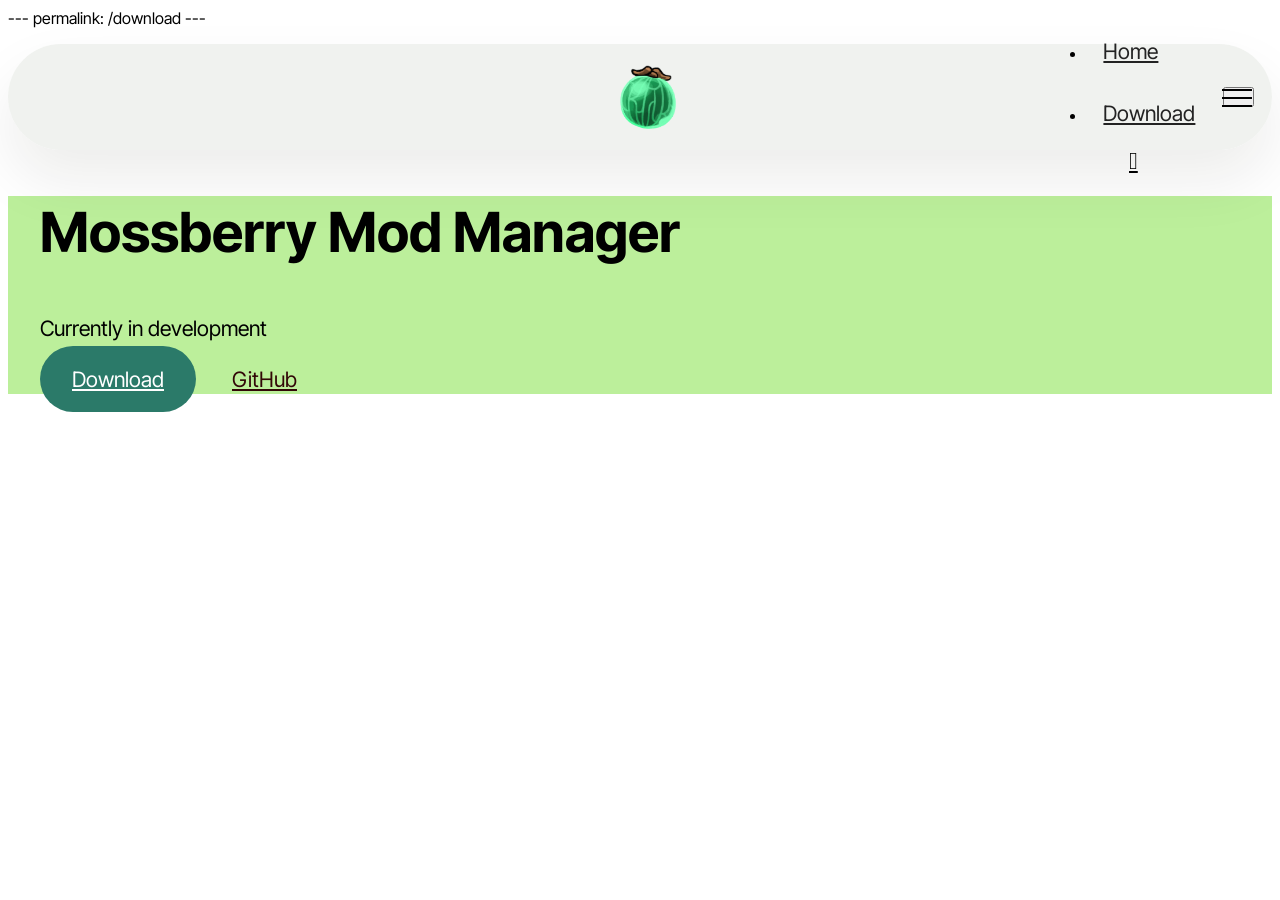
==== commit 5c736eb9: "Update index.html" ====
--- a/index.html
+++ b/index.html
@@ -1,3 +1,6 @@
+---
+permalink: /download
+---
 <!DOCTYPE html>
 <html  >
 <head>
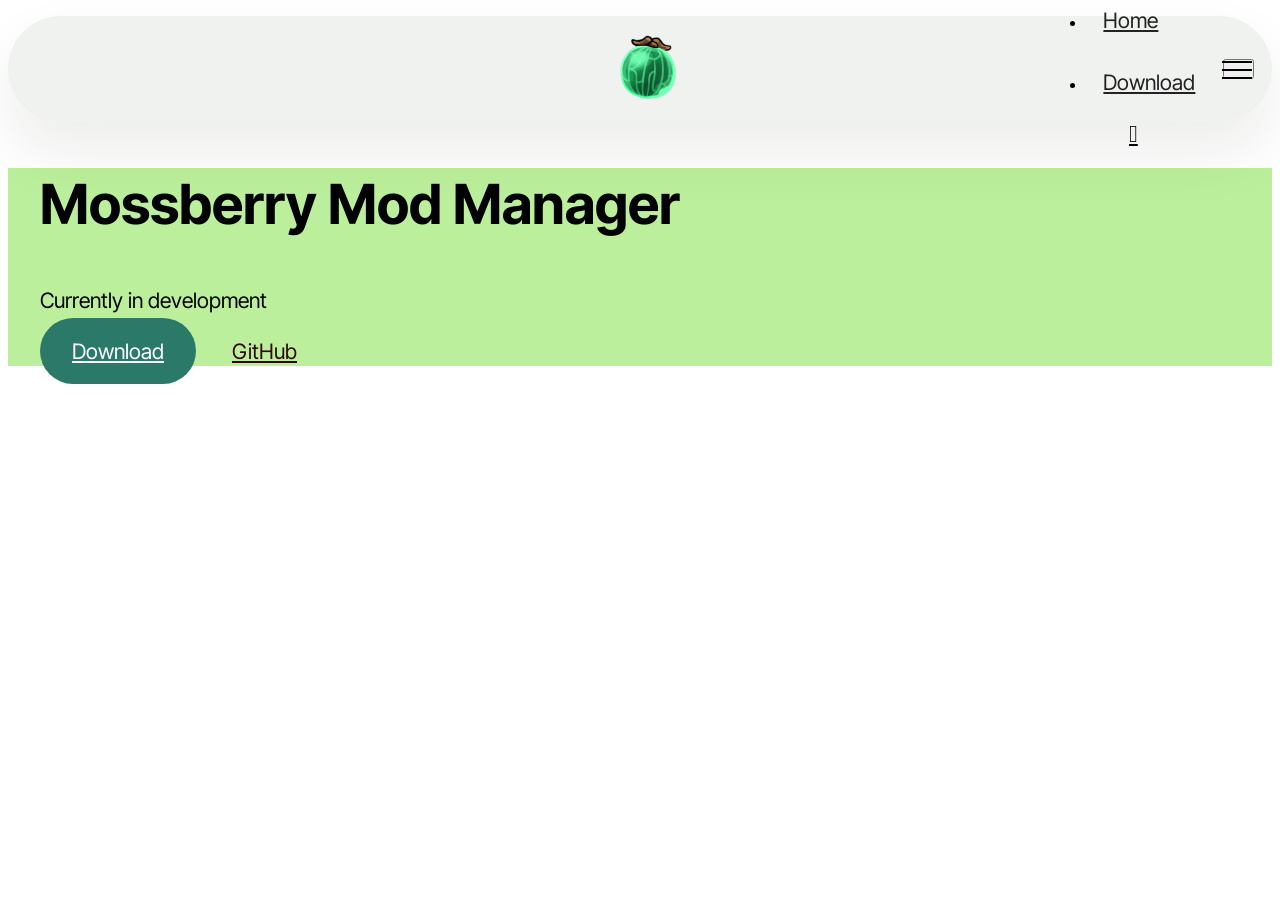
==== commit fd05109b: "Update index.html" ====
--- a/index.html
+++ b/index.html
@@ -1,6 +1,3 @@
----
-permalink: /download
----
 <!DOCTYPE html>
 <html  >
 <head>
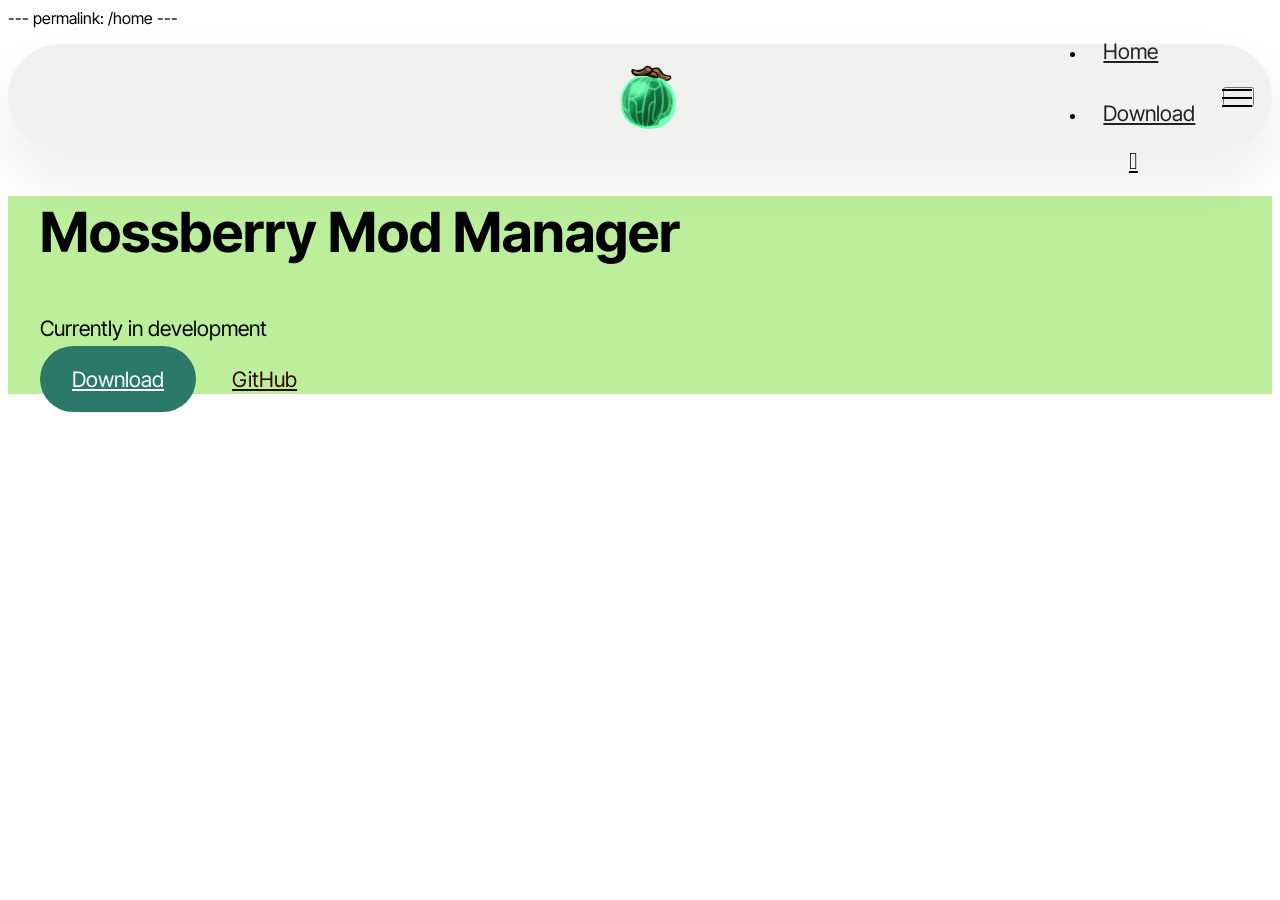
==== commit 1dddb4b5: "Update index.html" ====
--- a/index.html
+++ b/index.html
@@ -1,3 +1,6 @@
+---
+permalink: /home
+---
 <!DOCTYPE html>
 <html  >
 <head>
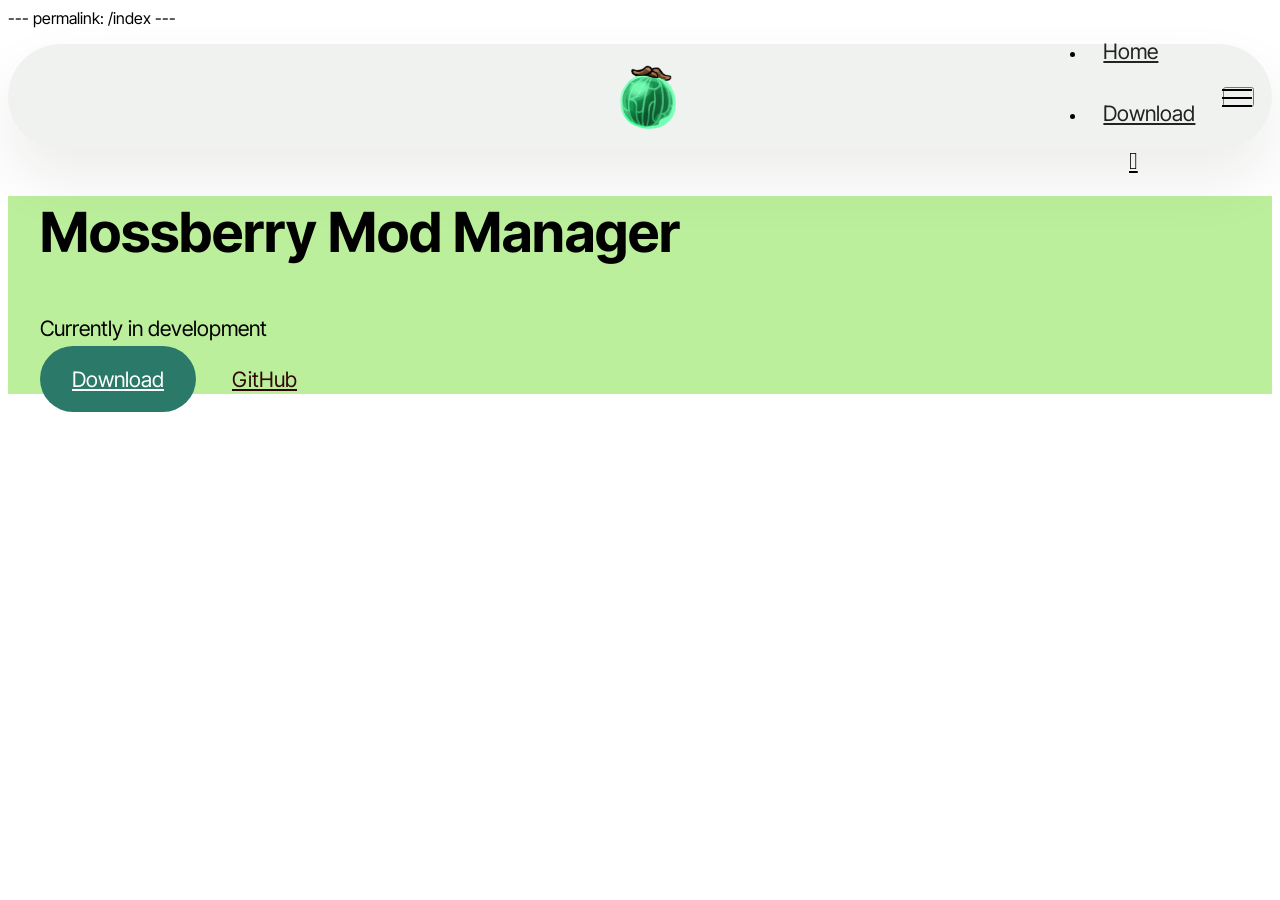
==== commit 03a9cfa7: "Update index.html" ====
--- a/index.html
+++ b/index.html
@@ -1,5 +1,5 @@
 ---
-permalink: /home
+permalink: /index
 ---
 <!DOCTYPE html>
 <html  >
@@ -55,7 +55,7 @@
 			</button>
 			<div class="collapse navbar-collapse" id="navbarSupportedContent">
 				<ul class="navbar-nav nav-dropdown nav-right" data-app-modern-menu="true"><li class="nav-item">
-						<a class="nav-link link text-black text-primary display-4" href="index.html">Home</a>
+						<a class="nav-link link text-black text-primary display-4" href="index">Home</a>
 					</li>
 					<li class="nav-item">
 						<a class="nav-link link text-black show text-primary display-4" href="download" aria-expanded="false">Download</a>
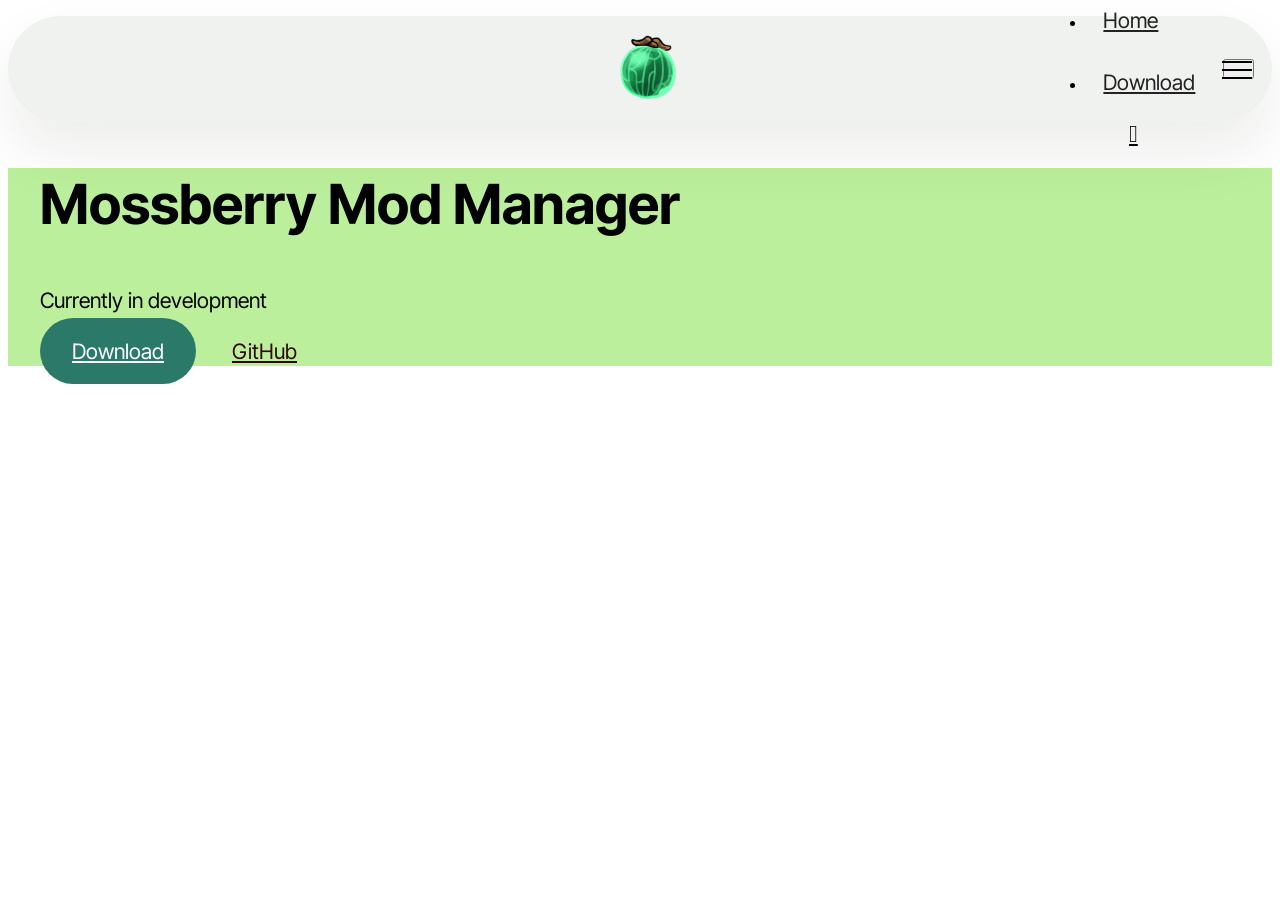
==== commit a4822883: "Update index.html" ====
--- a/index.html
+++ b/index.html
@@ -1,6 +1,3 @@
----
-permalink: /index
----
 <!DOCTYPE html>
 <html  >
 <head>
@@ -55,7 +52,7 @@
 			</button>
 			<div class="collapse navbar-collapse" id="navbarSupportedContent">
 				<ul class="navbar-nav nav-dropdown nav-right" data-app-modern-menu="true"><li class="nav-item">
-						<a class="nav-link link text-black text-primary display-4" href="index">Home</a>
+						<a class="nav-link link text-black text-primary display-4" href="index.html">Home</a>
 					</li>
 					<li class="nav-item">
 						<a class="nav-link link text-black show text-primary display-4" href="download" aria-expanded="false">Download</a>
@@ -76,10 +73,6 @@
 
 <section data-bs-version="5.1" class="header5 cid-tJS6uM4N87 mbr-fullscreen" id="header05-1">
 	
-
-	
-	
-	
 	<div class="align-center container-fluid">
 		<div class="row justify-content-center">
 			<div class="col-md-12 col-lg-9">
